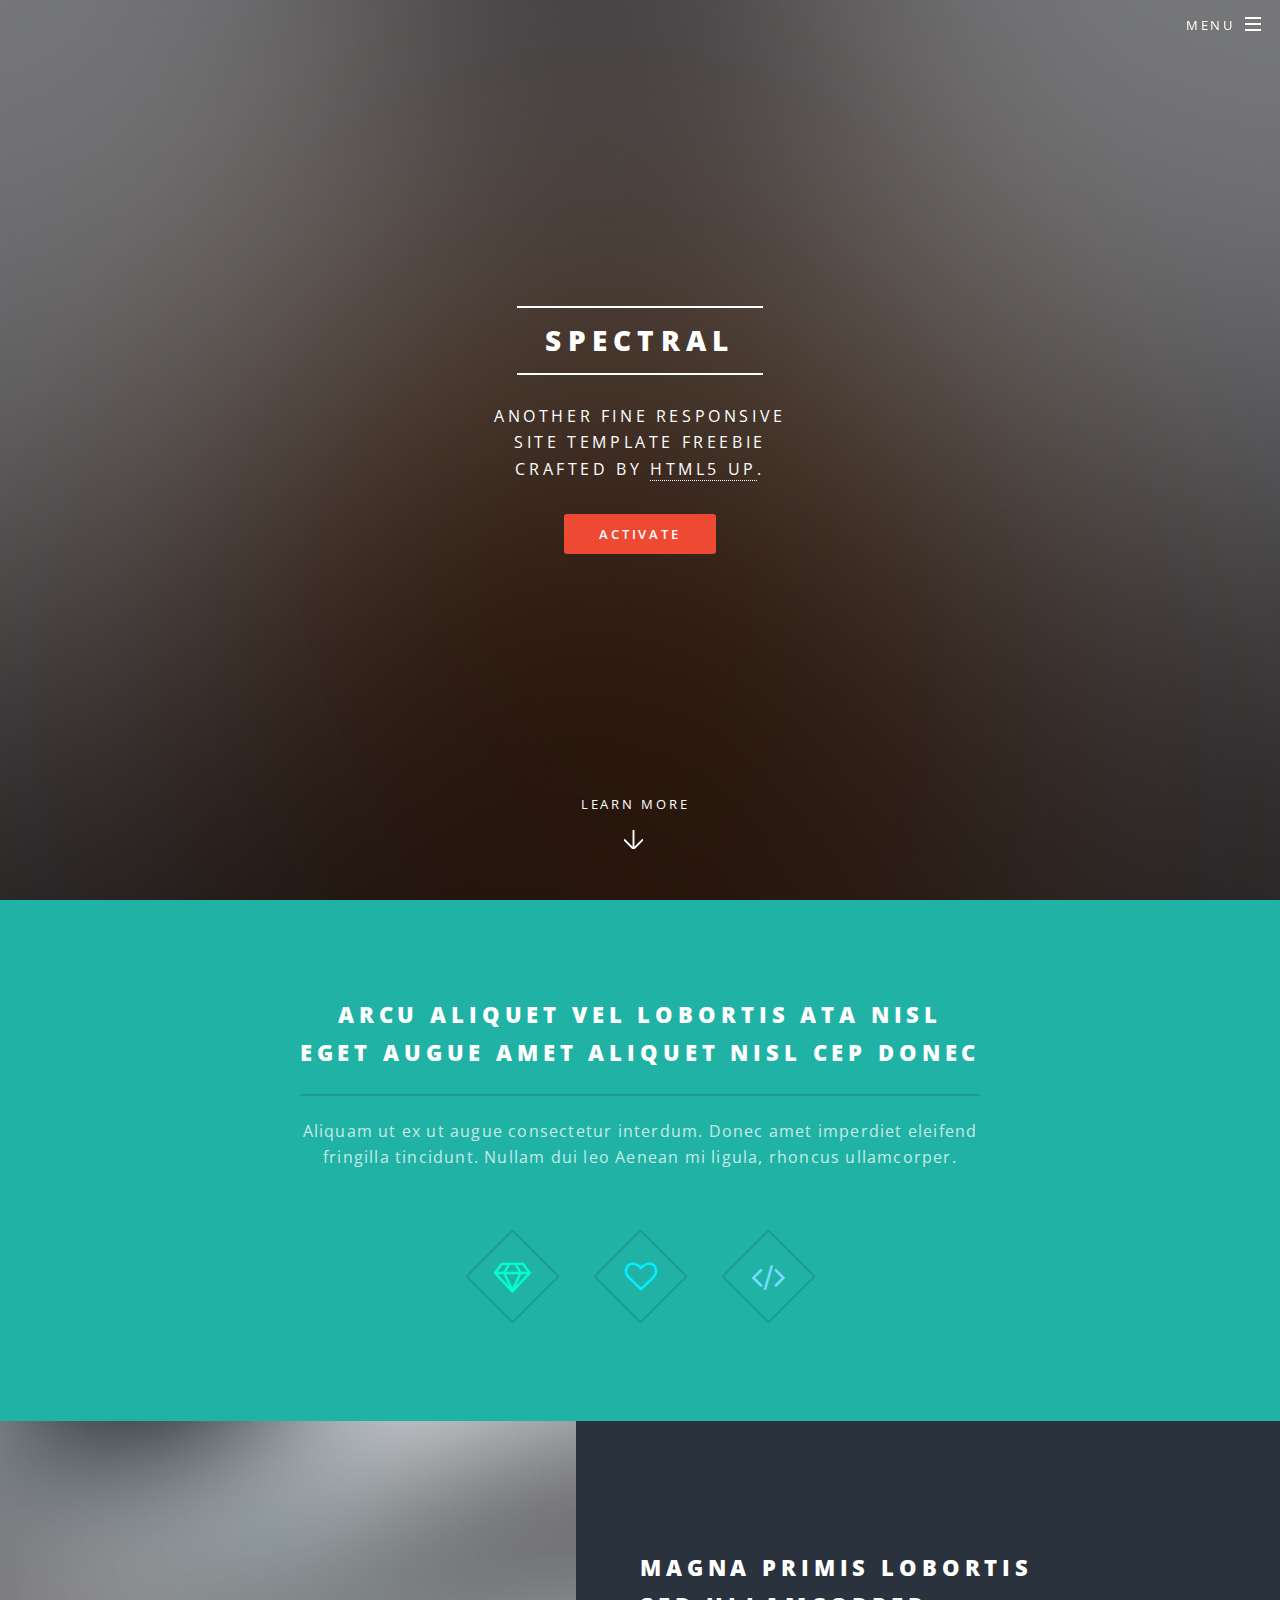
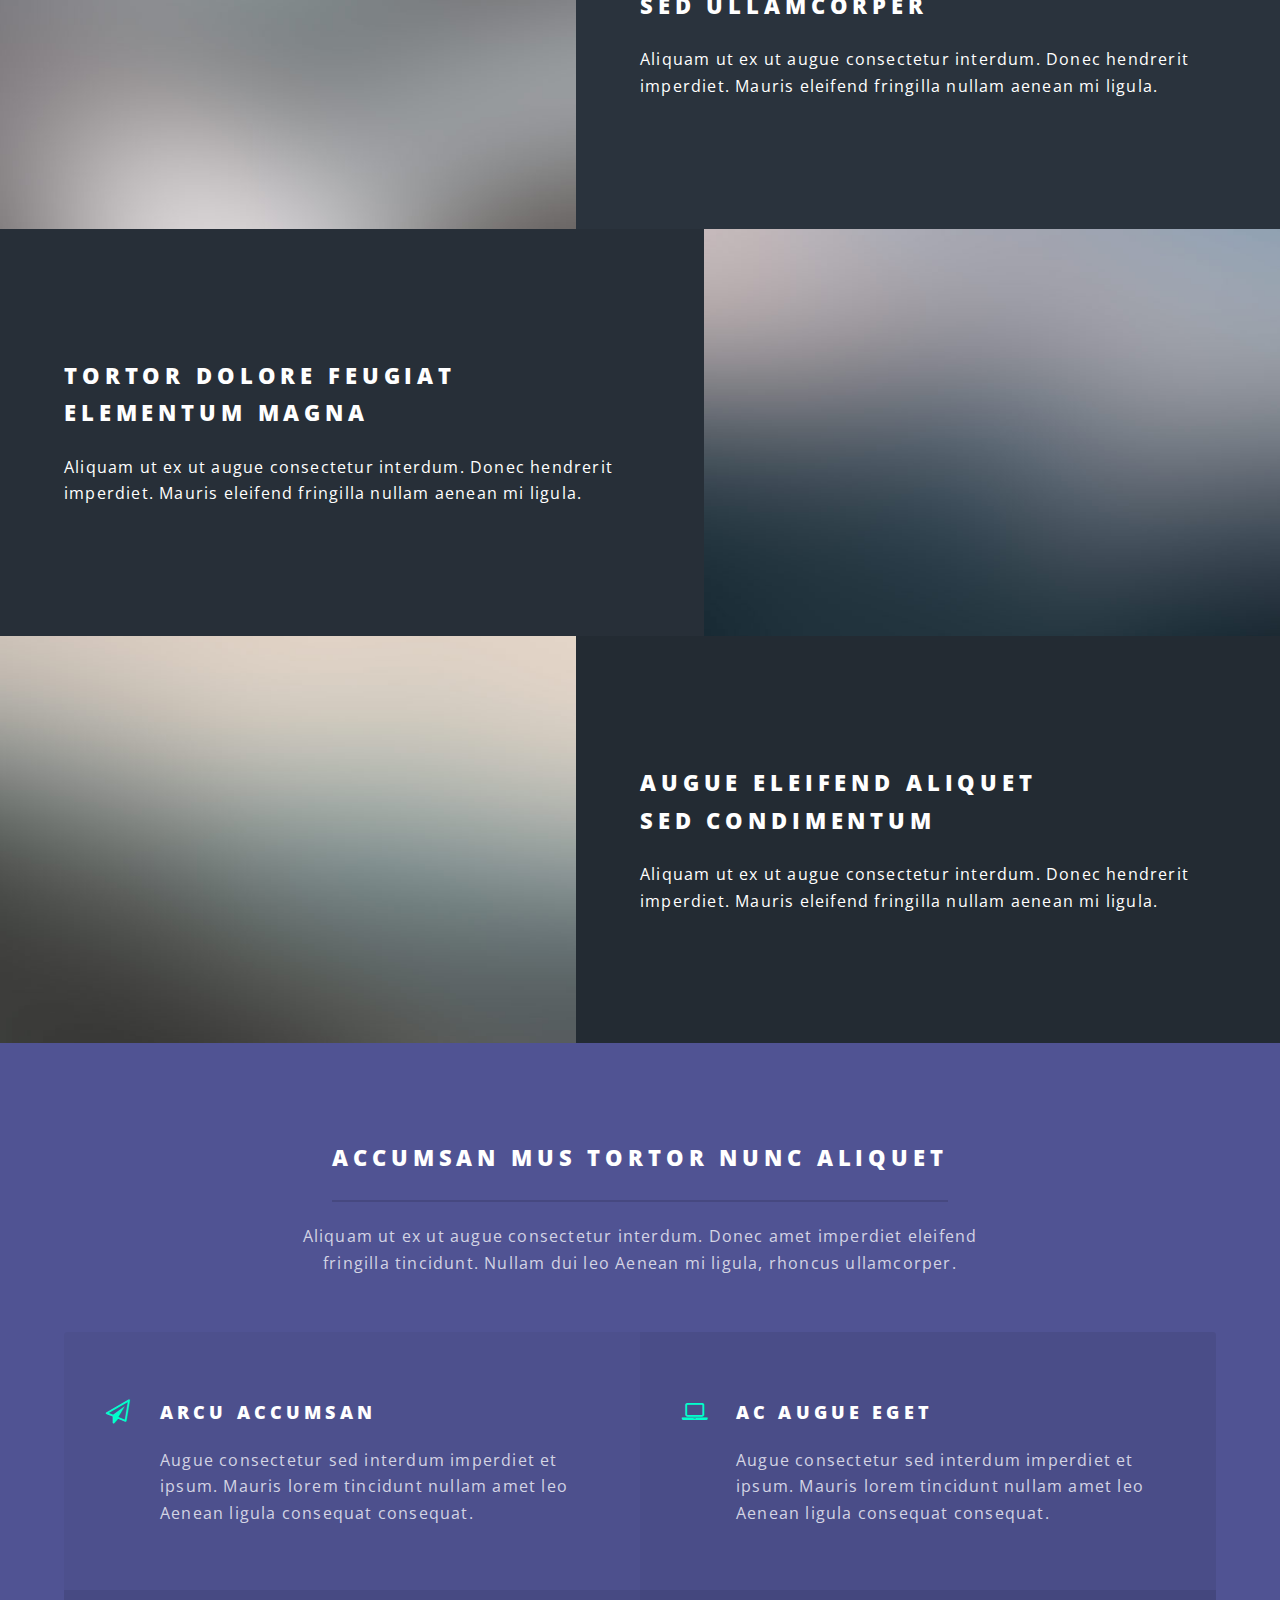
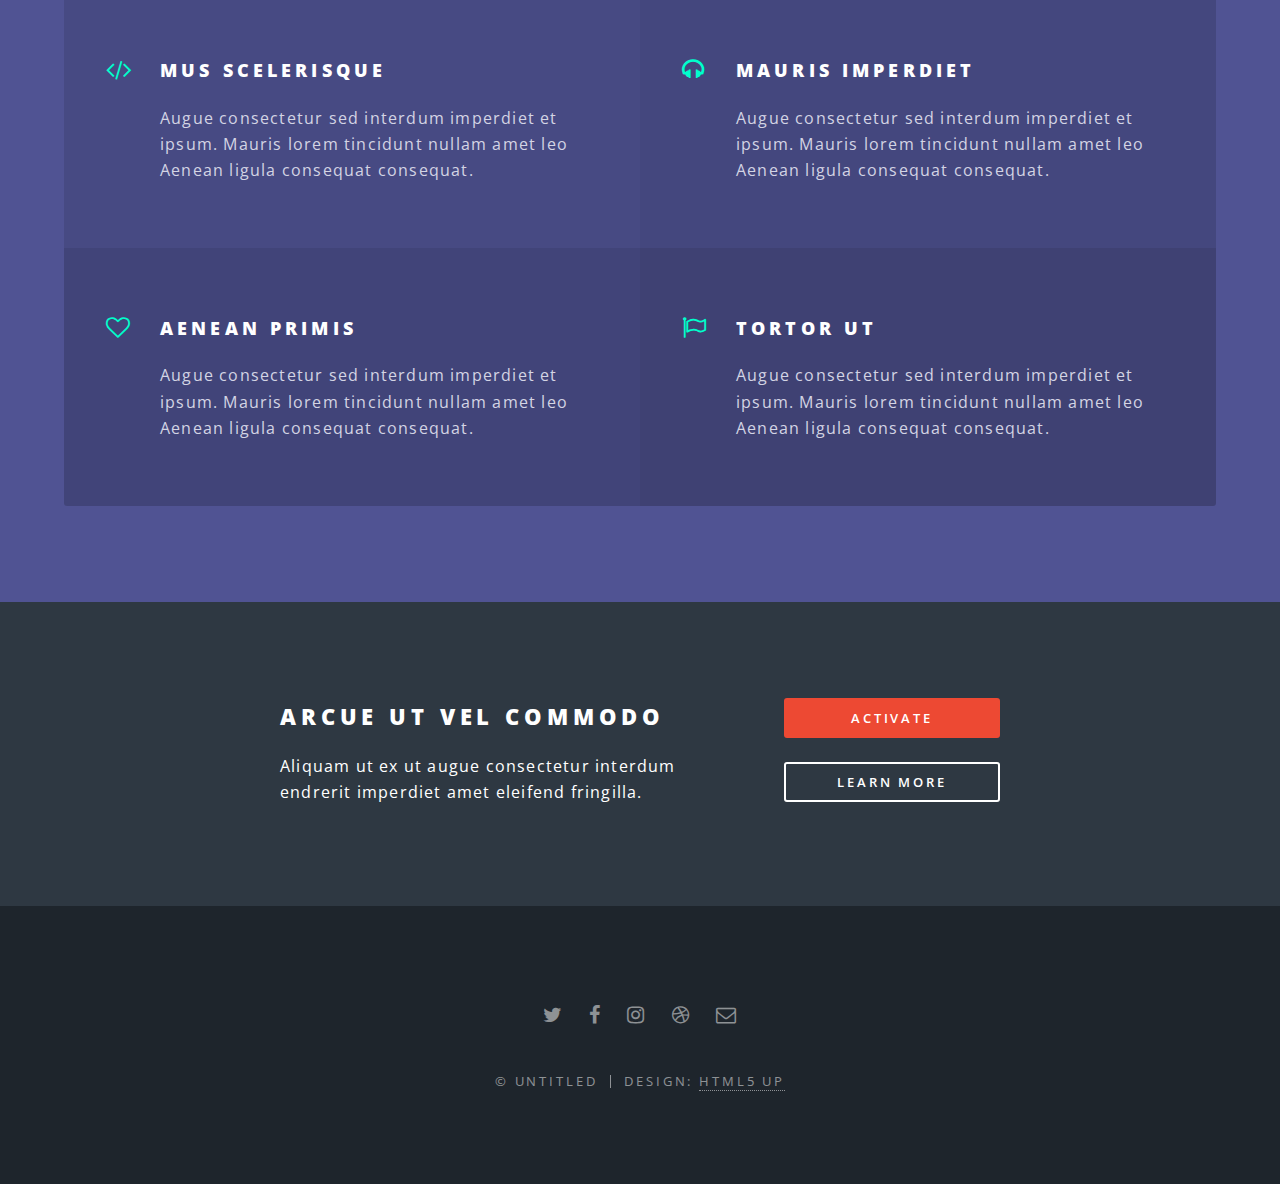
==== index.html @ 2e4becbb "Initial Commit" ====
<!DOCTYPE HTML>
<!--
	Spectral by HTML5 UP
	html5up.net | @ajlkn
	Free for personal and commercial use under the CCA 3.0 license (html5up.net/license)
-->
<html>
	<head>
		<title>Spectral by HTML5 UP</title>
		<meta charset="utf-8" />
		<meta name="viewport" content="width=device-width, initial-scale=1" />
		<!--[if lte IE 8]><script src="assets/js/ie/html5shiv.js"></script><![endif]-->
		<link rel="stylesheet" href="assets/css/main.css" />
		<!--[if lte IE 8]><link rel="stylesheet" href="assets/css/ie8.css" /><![endif]-->
		<!--[if lte IE 9]><link rel="stylesheet" href="assets/css/ie9.css" /><![endif]-->
	</head>
	<body class="landing">

		<!-- Page Wrapper -->
			<div id="page-wrapper">

				<!-- Header -->
					<header id="header" class="alt">
						<h1><a href="index.html">Spectral</a></h1>
						<nav id="nav">
							<ul>
								<li class="special">
									<a href="#menu" class="menuToggle"><span>Menu</span></a>
									<div id="menu">
										<ul>
											<li><a href="index.html">Home</a></li>
											<li><a href="generic.html">Generic</a></li>
											<li><a href="elements.html">Elements</a></li>
											<li><a href="#">Sign Up</a></li>
											<li><a href="#">Log In</a></li>
										</ul>
									</div>
								</li>
							</ul>
						</nav>
					</header>

				<!-- Banner -->
					<section id="banner">
						<div class="inner">
							<h2>Spectral</h2>
							<p>Another fine responsive<br />
							site template freebie<br />
							crafted by <a href="http://html5up.net">HTML5 UP</a>.</p>
							<ul class="actions">
								<li><a href="#" class="button special">Activate</a></li>
							</ul>
						</div>
						<a href="#one" class="more scrolly">Learn More</a>
					</section>

				<!-- One -->
					<section id="one" class="wrapper style1 special">
						<div class="inner">
							<header class="major">
								<h2>Arcu aliquet vel lobortis ata nisl<br />
								eget augue amet aliquet nisl cep donec</h2>
								<p>Aliquam ut ex ut augue consectetur interdum. Donec amet imperdiet eleifend<br />
								fringilla tincidunt. Nullam dui leo Aenean mi ligula, rhoncus ullamcorper.</p>
							</header>
							<ul class="icons major">
								<li><span class="icon fa-diamond major style1"><span class="label">Lorem</span></span></li>
								<li><span class="icon fa-heart-o major style2"><span class="label">Ipsum</span></span></li>
								<li><span class="icon fa-code major style3"><span class="label">Dolor</span></span></li>
							</ul>
						</div>
					</section>

				<!-- Two -->
					<section id="two" class="wrapper alt style2">
						<section class="spotlight">
							<div class="image"><img src="images/pic01.jpg" alt="" /></div><div class="content">
								<h2>Magna primis lobortis<br />
								sed ullamcorper</h2>
								<p>Aliquam ut ex ut augue consectetur interdum. Donec hendrerit imperdiet. Mauris eleifend fringilla nullam aenean mi ligula.</p>
							</div>
						</section>
						<section class="spotlight">
							<div class="image"><img src="images/pic02.jpg" alt="" /></div><div class="content">
								<h2>Tortor dolore feugiat<br />
								elementum magna</h2>
								<p>Aliquam ut ex ut augue consectetur interdum. Donec hendrerit imperdiet. Mauris eleifend fringilla nullam aenean mi ligula.</p>
							</div>
						</section>
						<section class="spotlight">
							<div class="image"><img src="images/pic03.jpg" alt="" /></div><div class="content">
								<h2>Augue eleifend aliquet<br />
								sed condimentum</h2>
								<p>Aliquam ut ex ut augue consectetur interdum. Donec hendrerit imperdiet. Mauris eleifend fringilla nullam aenean mi ligula.</p>
							</div>
						</section>
					</section>

				<!-- Three -->
					<section id="three" class="wrapper style3 special">
						<div class="inner">
							<header class="major">
								<h2>Accumsan mus tortor nunc aliquet</h2>
								<p>Aliquam ut ex ut augue consectetur interdum. Donec amet imperdiet eleifend<br />
								fringilla tincidunt. Nullam dui leo Aenean mi ligula, rhoncus ullamcorper.</p>
							</header>
							<ul class="features">
								<li class="icon fa-paper-plane-o">
									<h3>Arcu accumsan</h3>
									<p>Augue consectetur sed interdum imperdiet et ipsum. Mauris lorem tincidunt nullam amet leo Aenean ligula consequat consequat.</p>
								</li>
								<li class="icon fa-laptop">
									<h3>Ac Augue Eget</h3>
									<p>Augue consectetur sed interdum imperdiet et ipsum. Mauris lorem tincidunt nullam amet leo Aenean ligula consequat consequat.</p>
								</li>
								<li class="icon fa-code">
									<h3>Mus Scelerisque</h3>
									<p>Augue consectetur sed interdum imperdiet et ipsum. Mauris lorem tincidunt nullam amet leo Aenean ligula consequat consequat.</p>
								</li>
								<li class="icon fa-headphones">
									<h3>Mauris Imperdiet</h3>
									<p>Augue consectetur sed interdum imperdiet et ipsum. Mauris lorem tincidunt nullam amet leo Aenean ligula consequat consequat.</p>
								</li>
								<li class="icon fa-heart-o">
									<h3>Aenean Primis</h3>
									<p>Augue consectetur sed interdum imperdiet et ipsum. Mauris lorem tincidunt nullam amet leo Aenean ligula consequat consequat.</p>
								</li>
								<li class="icon fa-flag-o">
									<h3>Tortor Ut</h3>
									<p>Augue consectetur sed interdum imperdiet et ipsum. Mauris lorem tincidunt nullam amet leo Aenean ligula consequat consequat.</p>
								</li>
							</ul>
						</div>
					</section>

				<!-- CTA -->
					<section id="cta" class="wrapper style4">
						<div class="inner">
							<header>
								<h2>Arcue ut vel commodo</h2>
								<p>Aliquam ut ex ut augue consectetur interdum endrerit imperdiet amet eleifend fringilla.</p>
							</header>
							<ul class="actions vertical">
								<li><a href="#" class="button fit special">Activate</a></li>
								<li><a href="#" class="button fit">Learn More</a></li>
							</ul>
						</div>
					</section>

				<!-- Footer -->
					<footer id="footer">
						<ul class="icons">
							<li><a href="#" class="icon fa-twitter"><span class="label">Twitter</span></a></li>
							<li><a href="#" class="icon fa-facebook"><span class="label">Facebook</span></a></li>
							<li><a href="#" class="icon fa-instagram"><span class="label">Instagram</span></a></li>
							<li><a href="#" class="icon fa-dribbble"><span class="label">Dribbble</span></a></li>
							<li><a href="#" class="icon fa-envelope-o"><span class="label">Email</span></a></li>
						</ul>
						<ul class="copyright">
							<li>&copy; Untitled</li><li>Design: <a href="http://html5up.net">HTML5 UP</a></li>
						</ul>
					</footer>

			</div>

		<!-- Scripts -->
			<script src="assets/js/jquery.min.js"></script>
			<script src="assets/js/jquery.scrollex.min.js"></script>
			<script src="assets/js/jquery.scrolly.min.js"></script>
			<script src="assets/js/skel.min.js"></script>
			<script src="assets/js/util.js"></script>
			<!--[if lte IE 8]><script src="assets/js/ie/respond.min.js"></script><![endif]-->
			<script src="assets/js/main.js"></script>

	</body>
</html>
---- assets/css/main.css ----
@import url(font-awesome.min.css);
@import url("https://fonts.googleapis.com/css?family=Open+Sans:400,400italic,600,600italic,800,800italic");

/*
	Spectral by HTML5 UP
	html5up.net | @ajlkn
	Free for personal and commercial use under the CCA 3.0 license (html5up.net/license)
*/

/* Reset */

	html, body, div, span, applet, object, iframe, h1, h2, h3, h4, h5, h6, p, blockquote, pre, a, abbr, acronym, address, big, cite, code, del, dfn, em, img, ins, kbd, q, s, samp, small, strike, strong, sub, sup, tt, var, b, u, i, center, dl, dt, dd, ol, ul, li, fieldset, form, label, legend, table, caption, tbody, tfoot, thead, tr, th, td, article, aside, canvas, details, embed, figure, figcaption, footer, header, hgroup, menu, nav, output, ruby, section, summary, time, mark, audio, video {
		margin: 0;
		padding: 0;
		border: 0;
		font-size: 100%;
		font: inherit;
		vertical-align: baseline;
	}

	article, aside, details, figcaption, figure, footer, header, hgroup, menu, nav, section {
		display: block;
	}

	body {
		line-height: 1;
	}

	ol, ul {
		list-style: none;
	}

	blockquote, q {
		quotes: none;
	}

	blockquote:before, blockquote:after, q:before, q:after {
		content: '';
		content: none;
	}

	table {
		border-collapse: collapse;
		border-spacing: 0;
	}

	body {
		-webkit-text-size-adjust: none;
	}

/* Box Model */

	*, *:before, *:after {
		-moz-box-sizing: border-box;
		-webkit-box-sizing: border-box;
		box-sizing: border-box;
	}

/* Grid */

	.row {
		border-bottom: solid 1px transparent;
		-moz-box-sizing: border-box;
		-webkit-box-sizing: border-box;
		box-sizing: border-box;
	}

	.row > * {
		float: left;
		-moz-box-sizing: border-box;
		-webkit-box-sizing: border-box;
		box-sizing: border-box;
	}

	.row:after, .row:before {
		content: '';
		display: block;
		clear: both;
		height: 0;
	}

	.row.uniform > * > :first-child {
		margin-top: 0;
	}

	.row.uniform > * > :last-child {
		margin-bottom: 0;
	}

	.row.\30 \25 > * {
		padding: 0 0 0 0em;
	}

	.row.\30 \25 {
		margin: 0 0 -1px 0em;
	}

	.row.uniform.\30 \25 > * {
		padding: 0em 0 0 0em;
	}

	.row.uniform.\30 \25 {
		margin: 0em 0 -1px 0em;
	}

	.row > * {
		padding: 0 0 0 1.5em;
	}

	.row {
		margin: 0 0 -1px -1.5em;
	}

	.row.uniform > * {
		padding: 1.5em 0 0 1.5em;
	}

	.row.uniform {
		margin: -1.5em 0 -1px -1.5em;
	}

	.row.\32 00\25 > * {
		padding: 0 0 0 3em;
	}

	.row.\32 00\25 {
		margin: 0 0 -1px -3em;
	}

	.row.uniform.\32 00\25 > * {
		padding: 3em 0 0 3em;
	}

	.row.uniform.\32 00\25 {
		margin: -3em 0 -1px -3em;
	}

	.row.\31 50\25 > * {
		padding: 0 0 0 2.25em;
	}

	.row.\31 50\25 {
		margin: 0 0 -1px -2.25em;
	}

	.row.uniform.\31 50\25 > * {
		padding: 2.25em 0 0 2.25em;
	}

	.row.uniform.\31 50\25 {
		margin: -2.25em 0 -1px -2.25em;
	}

	.row.\35 0\25 > * {
		padding: 0 0 0 0.75em;
	}

	.row.\35 0\25 {
		margin: 0 0 -1px -0.75em;
	}

	.row.uniform.\35 0\25 > * {
		padding: 0.75em 0 0 0.75em;
	}

	.row.uniform.\35 0\25 {
		margin: -0.75em 0 -1px -0.75em;
	}

	.row.\32 5\25 > * {
		padding: 0 0 0 0.375em;
	}

	.row.\32 5\25 {
		margin: 0 0 -1px -0.375em;
	}

	.row.uniform.\32 5\25 > * {
		padding: 0.375em 0 0 0.375em;
	}

	.row.uniform.\32 5\25 {
		margin: -0.375em 0 -1px -0.375em;
	}

	.\31 2u, .\31 2u\24 {
		width: 100%;
		clear: none;
		margin-left: 0;
	}

	.\31 1u, .\31 1u\24 {
		width: 91.6666666667%;
		clear: none;
		margin-left: 0;
	}

	.\31 0u, .\31 0u\24 {
		width: 83.3333333333%;
		clear: none;
		margin-left: 0;
	}

	.\39 u, .\39 u\24 {
		width: 75%;
		clear: none;
		margin-left: 0;
	}

	.\38 u, .\38 u\24 {
		width: 66.6666666667%;
		clear: none;
		margin-left: 0;
	}

	.\37 u, .\37 u\24 {
		width: 58.3333333333%;
		clear: none;
		margin-left: 0;
	}

	.\36 u, .\36 u\24 {
		width: 50%;
		clear: none;
		margin-left: 0;
	}

	.\35 u, .\35 u\24 {
		width: 41.6666666667%;
		clear: none;
		margin-left: 0;
	}

	.\34 u, .\34 u\24 {
		width: 33.3333333333%;
		clear: none;
		margin-left: 0;
	}

	.\33 u, .\33 u\24 {
		width: 25%;
		clear: none;
		margin-left: 0;
	}

	.\32 u, .\32 u\24 {
		width: 16.6666666667%;
		clear: none;
		margin-left: 0;
	}

	.\31 u, .\31 u\24 {
		width: 8.3333333333%;
		clear: none;
		margin-left: 0;
	}

	.\31 2u\24 + *,
	.\31 1u\24 + *,
	.\31 0u\24 + *,
	.\39 u\24 + *,
	.\38 u\24 + *,
	.\37 u\24 + *,
	.\36 u\24 + *,
	.\35 u\24 + *,
	.\34 u\24 + *,
	.\33 u\24 + *,
	.\32 u\24 + *,
	.\31 u\24 + * {
		clear: left;
	}

	.\-11u {
		margin-left: 91.66667%;
	}

	.\-10u {
		margin-left: 83.33333%;
	}

	.\-9u {
		margin-left: 75%;
	}

	.\-8u {
		margin-left: 66.66667%;
	}

	.\-7u {
		margin-left: 58.33333%;
	}

	.\-6u {
		margin-left: 50%;
	}

	.\-5u {
		margin-left: 41.66667%;
	}

	.\-4u {
		margin-left: 33.33333%;
	}

	.\-3u {
		margin-left: 25%;
	}

	.\-2u {
		margin-left: 16.66667%;
	}

	.\-1u {
		margin-left: 8.33333%;
	}

	@media screen and (max-width: 1680px) {

		.row > * {
			padding: 0 0 0 1.5em;
		}

		.row {
			margin: 0 0 -1px -1.5em;
		}

		.row.uniform > * {
			padding: 1.5em 0 0 1.5em;
		}

		.row.uniform {
			margin: -1.5em 0 -1px -1.5em;
		}

		.row.\32 00\25 > * {
			padding: 0 0 0 3em;
		}

		.row.\32 00\25 {
			margin: 0 0 -1px -3em;
		}

		.row.uniform.\32 00\25 > * {
			padding: 3em 0 0 3em;
		}

		.row.uniform.\32 00\25 {
			margin: -3em 0 -1px -3em;
		}

		.row.\31 50\25 > * {
			padding: 0 0 0 2.25em;
		}

		.row.\31 50\25 {
			margin: 0 0 -1px -2.25em;
		}

		.row.uniform.\31 50\25 > * {
			padding: 2.25em 0 0 2.25em;
		}

		.row.uniform.\31 50\25 {
			margin: -2.25em 0 -1px -2.25em;
		}

		.row.\35 0\25 > * {
			padding: 0 0 0 0.75em;
		}

		.row.\35 0\25 {
			margin: 0 0 -1px -0.75em;
		}

		.row.uniform.\35 0\25 > * {
			padding: 0.75em 0 0 0.75em;
		}

		.row.uniform.\35 0\25 {
			margin: -0.75em 0 -1px -0.75em;
		}

		.row.\32 5\25 > * {
			padding: 0 0 0 0.375em;
		}

		.row.\32 5\25 {
			margin: 0 0 -1px -0.375em;
		}

		.row.uniform.\32 5\25 > * {
			padding: 0.375em 0 0 0.375em;
		}

		.row.uniform.\32 5\25 {
			margin: -0.375em 0 -1px -0.375em;
		}

		.\31 2u\28xlarge\29, .\31 2u\24\28xlarge\29 {
			width: 100%;
			clear: none;
			margin-left: 0;
		}

		.\31 1u\28xlarge\29, .\31 1u\24\28xlarge\29 {
			width: 91.6666666667%;
			clear: none;
			margin-left: 0;
		}

		.\31 0u\28xlarge\29, .\31 0u\24\28xlarge\29 {
			width: 83.3333333333%;
			clear: none;
			margin-left: 0;
		}

		.\39 u\28xlarge\29, .\39 u\24\28xlarge\29 {
			width: 75%;
			clear: none;
			margin-left: 0;
		}

		.\38 u\28xlarge\29, .\38 u\24\28xlarge\29 {
			width: 66.6666666667%;
			clear: none;
			margin-left: 0;
		}

		.\37 u\28xlarge\29, .\37 u\24\28xlarge\29 {
			width: 58.3333333333%;
			clear: none;
			margin-left: 0;
		}

		.\36 u\28xlarge\29, .\36 u\24\28xlarge\29 {
			width: 50%;
			clear: none;
			margin-left: 0;
		}

		.\35 u\28xlarge\29, .\35 u\24\28xlarge\29 {
			width: 41.6666666667%;
			clear: none;
			margin-left: 0;
		}

		.\34 u\28xlarge\29, .\34 u\24\28xlarge\29 {
			width: 33.3333333333%;
			clear: none;
			margin-left: 0;
		}

		.\33 u\28xlarge\29, .\33 u\24\28xlarge\29 {
			width: 25%;
			clear: none;
			margin-left: 0;
		}

		.\32 u\28xlarge\29, .\32 u\24\28xlarge\29 {
			width: 16.6666666667%;
			clear: none;
			margin-left: 0;
		}

		.\31 u\28xlarge\29, .\31 u\24\28xlarge\29 {
			width: 8.3333333333%;
			clear: none;
			margin-left: 0;
		}

		.\31 2u\24\28xlarge\29 + *,
		.\31 1u\24\28xlarge\29 + *,
		.\31 0u\24\28xlarge\29 + *,
		.\39 u\24\28xlarge\29 + *,
		.\38 u\24\28xlarge\29 + *,
		.\37 u\24\28xlarge\29 + *,
		.\36 u\24\28xlarge\29 + *,
		.\35 u\24\28xlarge\29 + *,
		.\34 u\24\28xlarge\29 + *,
		.\33 u\24\28xlarge\29 + *,
		.\32 u\24\28xlarge\29 + *,
		.\31 u\24\28xlarge\29 + * {
			clear: left;
		}

		.\-11u\28xlarge\29 {
			margin-left: 91.66667%;
		}

		.\-10u\28xlarge\29 {
			margin-left: 83.33333%;
		}

		.\-9u\28xlarge\29 {
			margin-left: 75%;
		}

		.\-8u\28xlarge\29 {
			margin-left: 66.66667%;
		}

		.\-7u\28xlarge\29 {
			margin-left: 58.33333%;
		}

		.\-6u\28xlarge\29 {
			margin-left: 50%;
		}

		.\-5u\28xlarge\29 {
			margin-left: 41.66667%;
		}

		.\-4u\28xlarge\29 {
			margin-left: 33.33333%;
		}

		.\-3u\28xlarge\29 {
			margin-left: 25%;
		}

		.\-2u\28xlarge\29 {
			margin-left: 16.66667%;
		}

		.\-1u\28xlarge\29 {
			margin-left: 8.33333%;
		}

	}

	@media screen and (max-width: 1280px) {

		.row > * {
			padding: 0 0 0 1.5em;
		}

		.row {
			margin: 0 0 -1px -1.5em;
		}

		.row.uniform > * {
			padding: 1.5em 0 0 1.5em;
		}

		.row.uniform {
			margin: -1.5em 0 -1px -1.5em;
		}

		.row.\32 00\25 > * {
			padding: 0 0 0 3em;
		}

		.row.\32 00\25 {
			margin: 0 0 -1px -3em;
		}

		.row.uniform.\32 00\25 > * {
			padding: 3em 0 0 3em;
		}

		.row.uniform.\32 00\25 {
			margin: -3em 0 -1px -3em;
		}

		.row.\31 50\25 > * {
			padding: 0 0 0 2.25em;
		}

		.row.\31 50\25 {
			margin: 0 0 -1px -2.25em;
		}

		.row.uniform.\31 50\25 > * {
			padding: 2.25em 0 0 2.25em;
		}

		.row.uniform.\31 50\25 {
			margin: -2.25em 0 -1px -2.25em;
		}

		.row.\35 0\25 > * {
			padding: 0 0 0 0.75em;
		}

		.row.\35 0\25 {
			margin: 0 0 -1px -0.75em;
		}

		.row.uniform.\35 0\25 > * {
			padding: 0.75em 0 0 0.75em;
		}

		.row.uniform.\35 0\25 {
			margin: -0.75em 0 -1px -0.75em;
		}

		.row.\32 5\25 > * {
			padding: 0 0 0 0.375em;
		}

		.row.\32 5\25 {
			margin: 0 0 -1px -0.375em;
		}

		.row.uniform.\32 5\25 > * {
			padding: 0.375em 0 0 0.375em;
		}

		.row.uniform.\32 5\25 {
			margin: -0.375em 0 -1px -0.375em;
		}

		.\31 2u\28large\29, .\31 2u\24\28large\29 {
			width: 100%;
			clear: none;
			margin-left: 0;
		}

		.\31 1u\28large\29, .\31 1u\24\28large\29 {
			width: 91.6666666667%;
			clear: none;
			margin-left: 0;
		}

		.\31 0u\28large\29, .\31 0u\24\28large\29 {
			width: 83.3333333333%;
			clear: none;
			margin-left: 0;
		}

		.\39 u\28large\29, .\39 u\24\28large\29 {
			width: 75%;
			clear: none;
			margin-left: 0;
		}

		.\38 u\28large\29, .\38 u\24\28large\29 {
			width: 66.6666666667%;
			clear: none;
			margin-left: 0;
		}

		.\37 u\28large\29, .\37 u\24\28large\29 {
			width: 58.3333333333%;
			clear: none;
			margin-left: 0;
		}

		.\36 u\28large\29, .\36 u\24\28large\29 {
			width: 50%;
			clear: none;
			margin-left: 0;
		}

		.\35 u\28large\29, .\35 u\24\28large\29 {
			width: 41.6666666667%;
			clear: none;
			margin-left: 0;
		}

		.\34 u\28large\29, .\34 u\24\28large\29 {
			width: 33.3333333333%;
			clear: none;
			margin-left: 0;
		}

		.\33 u\28large\29, .\33 u\24\28large\29 {
			width: 25%;
			clear: none;
			margin-left: 0;
		}

		.\32 u\28large\29, .\32 u\24\28large\29 {
			width: 16.6666666667%;
			clear: none;
			margin-left: 0;
		}

		.\31 u\28large\29, .\31 u\24\28large\29 {
			width: 8.3333333333%;
			clear: none;
			margin-left: 0;
		}

		.\31 2u\24\28large\29 + *,
		.\31 1u\24\28large\29 + *,
		.\31 0u\24\28large\29 + *,
		.\39 u\24\28large\29 + *,
		.\38 u\24\28large\29 + *,
		.\37 u\24\28large\29 + *,
		.\36 u\24\28large\29 + *,
		.\35 u\24\28large\29 + *,
		.\34 u\24\28large\29 + *,
		.\33 u\24\28large\29 + *,
		.\32 u\24\28large\29 + *,
		.\31 u\24\28large\29 + * {
			clear: left;
		}

		.\-11u\28large\29 {
			margin-left: 91.66667%;
		}

		.\-10u\28large\29 {
			margin-left: 83.33333%;
		}

		.\-9u\28large\29 {
			margin-left: 75%;
		}

		.\-8u\28large\29 {
			margin-left: 66.66667%;
		}

		.\-7u\28large\29 {
			margin-left: 58.33333%;
		}

		.\-6u\28large\29 {
			margin-left: 50%;
		}

		.\-5u\28large\29 {
			margin-left: 41.66667%;
		}

		.\-4u\28large\29 {
			margin-left: 33.33333%;
		}

		.\-3u\28large\29 {
			margin-left: 25%;
		}

		.\-2u\28large\29 {
			margin-left: 16.66667%;
		}

		.\-1u\28large\29 {
			margin-left: 8.33333%;
		}

	}

	@media screen and (max-width: 980px) {

		.row > * {
			padding: 0 0 0 1.5em;
		}

		.row {
			margin: 0 0 -1px -1.5em;
		}

		.row.uniform > * {
			padding: 1.5em 0 0 1.5em;
		}

		.row.uniform {
			margin: -1.5em 0 -1px -1.5em;
		}

		.row.\32 00\25 > * {
			padding: 0 0 0 3em;
		}

		.row.\32 00\25 {
			margin: 0 0 -1px -3em;
		}

		.row.uniform.\32 00\25 > * {
			padding: 3em 0 0 3em;
		}

		.row.uniform.\32 00\25 {
			margin: -3em 0 -1px -3em;
		}

		.row.\31 50\25 > * {
			padding: 0 0 0 2.25em;
		}

		.row.\31 50\25 {
			margin: 0 0 -1px -2.25em;
		}

		.row.uniform.\31 50\25 > * {
			padding: 2.25em 0 0 2.25em;
		}

		.row.uniform.\31 50\25 {
			margin: -2.25em 0 -1px -2.25em;
		}

		.row.\35 0\25 > * {
			padding: 0 0 0 0.75em;
		}

		.row.\35 0\25 {
			margin: 0 0 -1px -0.75em;
		}

		.row.uniform.\35 0\25 > * {
			padding: 0.75em 0 0 0.75em;
		}

		.row.uniform.\35 0\25 {
			margin: -0.75em 0 -1px -0.75em;
		}

		.row.\32 5\25 > * {
			padding: 0 0 0 0.375em;
		}

		.row.\32 5\25 {
			margin: 0 0 -1px -0.375em;
		}

		.row.uniform.\32 5\25 > * {
			padding: 0.375em 0 0 0.375em;
		}

		.row.uniform.\32 5\25 {
			margin: -0.375em 0 -1px -0.375em;
		}

		.\31 2u\28medium\29, .\31 2u\24\28medium\29 {
			width: 100%;
			clear: none;
			margin-left: 0;
		}

		.\31 1u\28medium\29, .\31 1u\24\28medium\29 {
			width: 91.6666666667%;
			clear: none;
			margin-left: 0;
		}

		.\31 0u\28medium\29, .\31 0u\24\28medium\29 {
			width: 83.3333333333%;
			clear: none;
			margin-left: 0;
		}

		.\39 u\28medium\29, .\39 u\24\28medium\29 {
			width: 75%;
			clear: none;
			margin-left: 0;
		}

		.\38 u\28medium\29, .\38 u\24\28medium\29 {
			width: 66.6666666667%;
			clear: none;
			margin-left: 0;
		}

		.\37 u\28medium\29, .\37 u\24\28medium\29 {
			width: 58.3333333333%;
			clear: none;
			margin-left: 0;
		}

		.\36 u\28medium\29, .\36 u\24\28medium\29 {
			width: 50%;
			clear: none;
			margin-left: 0;
		}

		.\35 u\28medium\29, .\35 u\24\28medium\29 {
			width: 41.6666666667%;
			clear: none;
			margin-left: 0;
		}

		.\34 u\28medium\29, .\34 u\24\28medium\29 {
			width: 33.3333333333%;
			clear: none;
			margin-left: 0;
		}

		.\33 u\28medium\29, .\33 u\24\28medium\29 {
			width: 25%;
			clear: none;
			margin-left: 0;
		}

		.\32 u\28medium\29, .\32 u\24\28medium\29 {
			width: 16.6666666667%;
			clear: none;
			margin-left: 0;
		}

		.\31 u\28medium\29, .\31 u\24\28medium\29 {
			width: 8.3333333333%;
			clear: none;
			margin-left: 0;
		}

		.\31 2u\24\28medium\29 + *,
		.\31 1u\24\28medium\29 + *,
		.\31 0u\24\28medium\29 + *,
		.\39 u\24\28medium\29 + *,
		.\38 u\24\28medium\29 + *,
		.\37 u\24\28medium\29 + *,
		.\36 u\24\28medium\29 + *,
		.\35 u\24\28medium\29 + *,
		.\34 u\24\28medium\29 + *,
		.\33 u\24\28medium\29 + *,
		.\32 u\24\28medium\29 + *,
		.\31 u\24\28medium\29 + * {
			clear: left;
		}

		.\-11u\28medium\29 {
			margin-left: 91.66667%;
		}

		.\-10u\28medium\29 {
			margin-left: 83.33333%;
		}

		.\-9u\28medium\29 {
			margin-left: 75%;
		}

		.\-8u\28medium\29 {
			margin-left: 66.66667%;
		}

		.\-7u\28medium\29 {
			margin-left: 58.33333%;
		}

		.\-6u\28medium\29 {
			margin-left: 50%;
		}

		.\-5u\28medium\29 {
			margin-left: 41.66667%;
		}

		.\-4u\28medium\29 {
			margin-left: 33.33333%;
		}

		.\-3u\28medium\29 {
			margin-left: 25%;
		}

		.\-2u\28medium\29 {
			margin-left: 16.66667%;
		}

		.\-1u\28medium\29 {
			margin-left: 8.33333%;
		}

	}

	@media screen and (max-width: 736px) {

		.row > * {
			padding: 0 0 0 1.5em;
		}

		.row {
			margin: 0 0 -1px -1.5em;
		}

		.row.uniform > * {
			padding: 1.5em 0 0 1.5em;
		}

		.row.uniform {
			margin: -1.5em 0 -1px -1.5em;
		}

		.row.\32 00\25 > * {
			padding: 0 0 0 3em;
		}

		.row.\32 00\25 {
			margin: 0 0 -1px -3em;
		}

		.row.uniform.\32 00\25 > * {
			padding: 3em 0 0 3em;
		}

		.row.uniform.\32 00\25 {
			margin: -3em 0 -1px -3em;
		}

		.row.\31 50\25 > * {
			padding: 0 0 0 2.25em;
		}

		.row.\31 50\25 {
			margin: 0 0 -1px -2.25em;
		}

		.row.uniform.\31 50\25 > * {
			padding: 2.25em 0 0 2.25em;
		}

		.row.uniform.\31 50\25 {
			margin: -2.25em 0 -1px -2.25em;
		}

		.row.\35 0\25 > * {
			padding: 0 0 0 0.75em;
		}

		.row.\35 0\25 {
			margin: 0 0 -1px -0.75em;
		}

		.row.uniform.\35 0\25 > * {
			padding: 0.75em 0 0 0.75em;
		}

		.row.uniform.\35 0\25 {
			margin: -0.75em 0 -1px -0.75em;
		}

		.row.\32 5\25 > * {
			padding: 0 0 0 0.375em;
		}

		.row.\32 5\25 {
			margin: 0 0 -1px -0.375em;
		}

		.row.uniform.\32 5\25 > * {
			padding: 0.375em 0 0 0.375em;
		}

		.row.uniform.\32 5\25 {
			margin: -0.375em 0 -1px -0.375em;
		}

		.\31 2u\28small\29, .\31 2u\24\28small\29 {
			width: 100%;
			clear: none;
			margin-left: 0;
		}

		.\31 1u\28small\29, .\31 1u\24\28small\29 {
			width: 91.6666666667%;
			clear: none;
			margin-left: 0;
		}

		.\31 0u\28small\29, .\31 0u\24\28small\29 {
			width: 83.3333333333%;
			clear: none;
			margin-left: 0;
		}

		.\39 u\28small\29, .\39 u\24\28small\29 {
			width: 75%;
			clear: none;
			margin-left: 0;
		}

		.\38 u\28small\29, .\38 u\24\28small\29 {
			width: 66.6666666667%;
			clear: none;
			margin-left: 0;
		}

		.\37 u\28small\29, .\37 u\24\28small\29 {
			width: 58.3333333333%;
			clear: none;
			margin-left: 0;
		}

		.\36 u\28small\29, .\36 u\24\28small\29 {
			width: 50%;
			clear: none;
			margin-left: 0;
		}

		.\35 u\28small\29, .\35 u\24\28small\29 {
			width: 41.6666666667%;
			clear: none;
			margin-left: 0;
		}

		.\34 u\28small\29, .\34 u\24\28small\29 {
			width: 33.3333333333%;
			clear: none;
			margin-left: 0;
		}

		.\33 u\28small\29, .\33 u\24\28small\29 {
			width: 25%;
			clear: none;
			margin-left: 0;
		}

		.\32 u\28small\29, .\32 u\24\28small\29 {
			width: 16.6666666667%;
			clear: none;
			margin-left: 0;
		}

		.\31 u\28small\29, .\31 u\24\28small\29 {
			width: 8.3333333333%;
			clear: none;
			margin-left: 0;
		}

		.\31 2u\24\28small\29 + *,
		.\31 1u\24\28small\29 + *,
		.\31 0u\24\28small\29 + *,
		.\39 u\24\28small\29 + *,
		.\38 u\24\28small\29 + *,
		.\37 u\24\28small\29 + *,
		.\36 u\24\28small\29 + *,
		.\35 u\24\28small\29 + *,
		.\34 u\24\28small\29 + *,
		.\33 u\24\28small\29 + *,
		.\32 u\24\28small\29 + *,
		.\31 u\24\28small\29 + * {
			clear: left;
		}

		.\-11u\28small\29 {
			margin-left: 91.66667%;
		}

		.\-10u\28small\29 {
			margin-left: 83.33333%;
		}

		.\-9u\28small\29 {
			margin-left: 75%;
		}

		.\-8u\28small\29 {
			margin-left: 66.66667%;
		}

		.\-7u\28small\29 {
			margin-left: 58.33333%;
		}

		.\-6u\28small\29 {
			margin-left: 50%;
		}

		.\-5u\28small\29 {
			margin-left: 41.66667%;
		}

		.\-4u\28small\29 {
			margin-left: 33.33333%;
		}

		.\-3u\28small\29 {
			margin-left: 25%;
		}

		.\-2u\28small\29 {
			margin-left: 16.66667%;
		}

		.\-1u\28small\29 {
			margin-left: 8.33333%;
		}

	}

	@media screen and (max-width: 480px) {

		.row > * {
			padding: 0 0 0 1.5em;
		}

		.row {
			margin: 0 0 -1px -1.5em;
		}

		.row.uniform > * {
			padding: 1.5em 0 0 1.5em;
		}

		.row.uniform {
			margin: -1.5em 0 -1px -1.5em;
		}

		.row.\32 00\25 > * {
			padding: 0 0 0 3em;
		}

		.row.\32 00\25 {
			margin: 0 0 -1px -3em;
		}

		.row.uniform.\32 00\25 > * {
			padding: 3em 0 0 3em;
		}

		.row.uniform.\32 00\25 {
			margin: -3em 0 -1px -3em;
		}

		.row.\31 50\25 > * {
			padding: 0 0 0 2.25em;
		}

		.row.\31 50\25 {
			margin: 0 0 -1px -2.25em;
		}

		.row.uniform.\31 50\25 > * {
			padding: 2.25em 0 0 2.25em;
		}

		.row.uniform.\31 50\25 {
			margin: -2.25em 0 -1px -2.25em;
		}

		.row.\35 0\25 > * {
			padding: 0 0 0 0.75em;
		}

		.row.\35 0\25 {
			margin: 0 0 -1px -0.75em;
		}

		.row.uniform.\35 0\25 > * {
			padding: 0.75em 0 0 0.75em;
		}

		.row.uniform.\35 0\25 {
			margin: -0.75em 0 -1px -0.75em;
		}

		.row.\32 5\25 > * {
			padding: 0 0 0 0.375em;
		}

		.row.\32 5\25 {
			margin: 0 0 -1px -0.375em;
		}

		.row.uniform.\32 5\25 > * {
			padding: 0.375em 0 0 0.375em;
		}

		.row.uniform.\32 5\25 {
			margin: -0.375em 0 -1px -0.375em;
		}

		.\31 2u\28xsmall\29, .\31 2u\24\28xsmall\29 {
			width: 100%;
			clear: none;
			margin-left: 0;
		}

		.\31 1u\28xsmall\29, .\31 1u\24\28xsmall\29 {
			width: 91.6666666667%;
			clear: none;
			margin-left: 0;
		}

		.\31 0u\28xsmall\29, .\31 0u\24\28xsmall\29 {
			width: 83.3333333333%;
			clear: none;
			margin-left: 0;
		}

		.\39 u\28xsmall\29, .\39 u\24\28xsmall\29 {
			width: 75%;
			clear: none;
			margin-left: 0;
		}

		.\38 u\28xsmall\29, .\38 u\24\28xsmall\29 {
			width: 66.6666666667%;
			clear: none;
			margin-left: 0;
		}

		.\37 u\28xsmall\29, .\37 u\24\28xsmall\29 {
			width: 58.3333333333%;
			clear: none;
			margin-left: 0;
		}

		.\36 u\28xsmall\29, .\36 u\24\28xsmall\29 {
			width: 50%;
			clear: none;
			margin-left: 0;
		}

		.\35 u\28xsmall\29, .\35 u\24\28xsmall\29 {
			width: 41.6666666667%;
			clear: none;
			margin-left: 0;
		}

		.\34 u\28xsmall\29, .\34 u\24\28xsmall\29 {
			width: 33.3333333333%;
			clear: none;
			margin-left: 0;
		}

		.\33 u\28xsmall\29, .\33 u\24\28xsmall\29 {
			width: 25%;
			clear: none;
			margin-left: 0;
		}

		.\32 u\28xsmall\29, .\32 u\24\28xsmall\29 {
			width: 16.6666666667%;
			clear: none;
			margin-left: 0;
		}

		.\31 u\28xsmall\29, .\31 u\24\28xsmall\29 {
			width: 8.3333333333%;
			clear: none;
			margin-left: 0;
		}

		.\31 2u\24\28xsmall\29 + *,
		.\31 1u\24\28xsmall\29 + *,
		.\31 0u\24\28xsmall\29 + *,
		.\39 u\24\28xsmall\29 + *,
		.\38 u\24\28xsmall\29 + *,
		.\37 u\24\28xsmall\29 + *,
		.\36 u\24\28xsmall\29 + *,
		.\35 u\24\28xsmall\29 + *,
		.\34 u\24\28xsmall\29 + *,
		.\33 u\24\28xsmall\29 + *,
		.\32 u\24\28xsmall\29 + *,
		.\31 u\24\28xsmall\29 + * {
			clear: left;
		}

		.\-11u\28xsmall\29 {
			margin-left: 91.66667%;
		}

		.\-10u\28xsmall\29 {
			margin-left: 83.33333%;
		}

		.\-9u\28xsmall\29 {
			margin-left: 75%;
		}

		.\-8u\28xsmall\29 {
			margin-left: 66.66667%;
		}

		.\-7u\28xsmall\29 {
			margin-left: 58.33333%;
		}

		.\-6u\28xsmall\29 {
			margin-left: 50%;
		}

		.\-5u\28xsmall\29 {
			margin-left: 41.66667%;
		}

		.\-4u\28xsmall\29 {
			margin-left: 33.33333%;
		}

		.\-3u\28xsmall\29 {
			margin-left: 25%;
		}

		.\-2u\28xsmall\29 {
			margin-left: 16.66667%;
		}

		.\-1u\28xsmall\29 {
			margin-left: 8.33333%;
		}

	}

/* Basic */

	@-ms-viewport {
		width: device-width;
	}

	body {
		background: #2e3842;
	}

		body.is-loading *, body.is-loading *:before, body.is-loading *:after {
			-moz-animation: none !important;
			-webkit-animation: none !important;
			-ms-animation: none !important;
			animation: none !important;
			-moz-transition: none !important;
			-webkit-transition: none !important;
			-ms-transition: none !important;
			transition: none !important;
		}

	body, input, select, textarea {
		color: #fff;
		font-family: "Open Sans", Helvetica, sans-serif;
		font-size: 15pt;
		font-weight: 400;
		letter-spacing: 0.075em;
		line-height: 1.65em;
	}

		@media screen and (max-width: 1680px) {

			body, input, select, textarea {
				font-size: 13pt;
			}

		}

		@media screen and (max-width: 1280px) {

			body, input, select, textarea {
				font-size: 12pt;
			}

		}

		@media screen and (max-width: 736px) {

			body, input, select, textarea {
				font-size: 11pt;
				letter-spacing: 0.0375em;
			}

		}

	a {
		-moz-transition: color 0.2s ease, border-bottom-color 0.2s ease;
		-webkit-transition: color 0.2s ease, border-bottom-color 0.2s ease;
		-ms-transition: color 0.2s ease, border-bottom-color 0.2s ease;
		transition: color 0.2s ease, border-bottom-color 0.2s ease;
		border-bottom: dotted 1px;
		color: inherit;
		text-decoration: none;
	}

		a:hover {
			border-bottom-color: transparent;
		}

	strong, b {
		color: #fff;
		font-weight: 600;
	}

	em, i {
		font-style: italic;
	}

	p {
		margin: 0 0 2em 0;
	}

	h1, h2, h3, h4, h5, h6 {
		color: #fff;
		font-weight: 800;
		letter-spacing: 0.225em;
		line-height: 1em;
		margin: 0 0 1em 0;
		text-transform: uppercase;
	}

		h1 a, h2 a, h3 a, h4 a, h5 a, h6 a {
			color: inherit;
			text-decoration: none;
		}

	h2 {
		font-size: 1.35em;
		line-height: 1.75em;
	}

		@media screen and (max-width: 736px) {

			h2 {
				font-size: 1.1em;
				line-height: 1.65em;
			}

		}

	h3 {
		font-size: 1.15em;
		line-height: 1.75em;
	}

		@media screen and (max-width: 736px) {

			h3 {
				font-size: 1em;
				line-height: 1.65em;
			}

		}

	h4 {
		font-size: 1em;
		line-height: 1.5em;
	}

	h5 {
		font-size: 0.8em;
		line-height: 1.5em;
	}

	h6 {
		font-size: 0.7em;
		line-height: 1.5em;
	}

	sub {
		font-size: 0.8em;
		position: relative;
		top: 0.5em;
	}

	sup {
		font-size: 0.8em;
		position: relative;
		top: -0.5em;
	}

	hr {
		border: 0;
		border-bottom: solid 2px #fff;
		margin: 3em 0;
	}

		hr.major {
			margin: 4.5em 0;
		}

	blockquote {
		border-left: solid 4px #fff;
		font-style: italic;
		margin: 0 0 2em 0;
		padding: 0.5em 0 0.5em 2em;
	}

	code {
		background: rgba(144, 144, 144, 0.25);
		border-radius: 3px;
		font-family: "Courier New", monospace;
		font-size: 0.9em;
		letter-spacing: 0;
		margin: 0 0.25em;
		padding: 0.25em 0.65em;
	}

	pre {
		-webkit-overflow-scrolling: touch;
		font-family: "Courier New", monospace;
		font-size: 0.9em;
		margin: 0 0 2em 0;
	}

		pre code {
			display: block;
			line-height: 1.75em;
			padding: 1em 1.5em;
			overflow-x: auto;
		}

	.align-left {
		text-align: left;
	}

	.align-center {
		text-align: center;
	}

	.align-right {
		text-align: right;
	}

/* Section/Article */

	section.special, article.special {
		text-align: center;
	}

	header p {
		color: rgba(255, 255, 255, 0.5);
		position: relative;
		top: -0.25em;
	}

	header h3 + p {
		font-size: 1.1em;
	}

	header h4 + p,
	header h5 + p,
	header h6 + p {
		font-size: 0.9em;
	}

	header.major {
		margin: 0 0 3.5em 0;
	}

		header.major h2, header.major h3, header.major h4, header.major h5, header.major h6 {
			border-bottom: solid 2px #fff;
			display: inline-block;
			padding-bottom: 1em;
			position: relative;
		}

			header.major h2:after, header.major h3:after, header.major h4:after, header.major h5:after, header.major h6:after {
				content: '';
				display: block;
				height: 1px;
			}

		header.major p {
			color: #fff;
			top: 0;
		}

		@media screen and (max-width: 736px) {

			header.major {
				margin: 0 0 2em 0;
			}

		}

	@media screen and (max-width: 980px) {

		header br {
			display: none;
		}

	}

/* Form */

	form {
		margin: 0 0 2em 0;
	}

	label {
		color: #fff;
		display: block;
		font-size: 0.9em;
		font-weight: 600;
		margin: 0 0 1em 0;
	}

	input[type="text"],
	input[type="password"],
	input[type="email"],
	select,
	textarea {
		-moz-appearance: none;
		-webkit-appearance: none;
		-ms-appearance: none;
		appearance: none;
		background: rgba(144, 144, 144, 0.25);
		border-radius: 3px;
		border: none;
		color: inherit;
		display: block;
		outline: 0;
		padding: 0 1em;
		text-decoration: none;
		width: 100%;
	}

		input[type="text"]:invalid,
		input[type="password"]:invalid,
		input[type="email"]:invalid,
		select:invalid,
		textarea:invalid {
			box-shadow: none;
		}

		input[type="text"]:focus,
		input[type="password"]:focus,
		input[type="email"]:focus,
		select:focus,
		textarea:focus {
			box-shadow: 0 0 0 2px #21b2a6;
		}

	.select-wrapper {
		text-decoration: none;
		display: block;
		position: relative;
	}

		.select-wrapper:before {
			-moz-osx-font-smoothing: grayscale;
			-webkit-font-smoothing: antialiased;
			font-family: FontAwesome;
			font-style: normal;
			font-weight: normal;
			text-transform: none !important;
		}

		.select-wrapper:before {
			-moz-pointer-events: none;
			-webkit-pointer-events: none;
			-ms-pointer-events: none;
			pointer-events: none;
			color: #fff;
			content: '\f078';
			display: block;
			height: 2.75em;
			line-height: 2.75em;
			position: absolute;
			right: 0;
			text-align: center;
			top: 0;
			width: 2.75em;
		}

		.select-wrapper select::-ms-expand {
			display: none;
		}

	input[type="text"],
	input[type="password"],
	input[type="email"],
	select {
		height: 2.75em;
	}

	textarea {
		padding: 0.75em 1em;
	}

	input[type="checkbox"],
	input[type="radio"] {
		-moz-appearance: none;
		-webkit-appearance: none;
		-ms-appearance: none;
		appearance: none;
		display: block;
		float: left;
		margin-right: -2em;
		opacity: 0;
		width: 1em;
		z-index: -1;
	}

		input[type="checkbox"] + label,
		input[type="radio"] + label {
			text-decoration: none;
			color: #fff;
			cursor: pointer;
			display: inline-block;
			font-size: 1em;
			font-weight: 400;
			padding-left: 2.4em;
			padding-right: 0.75em;
			position: relative;
		}

			input[type="checkbox"] + label:before,
			input[type="radio"] + label:before {
				-moz-osx-font-smoothing: grayscale;
				-webkit-font-smoothing: antialiased;
				font-family: FontAwesome;
				font-style: normal;
				font-weight: normal;
				text-transform: none !important;
			}

			input[type="checkbox"] + label:before,
			input[type="radio"] + label:before {
				background: rgba(144, 144, 144, 0.25);
				border-radius: 3px;
				content: '';
				display: inline-block;
				height: 1.65em;
				left: 0;
				line-height: 1.58125em;
				position: absolute;
				text-align: center;
				top: 0;
				width: 1.65em;
			}

		input[type="checkbox"]:checked + label:before,
		input[type="radio"]:checked + label:before {
			background: #2e3842;
			color: #fff;
			content: '\f00c';
		}

		input[type="checkbox"]:focus + label:before,
		input[type="radio"]:focus + label:before {
			box-shadow: 0 0 0 2px #21b2a6;
		}

	input[type="checkbox"] + label:before {
		border-radius: 3px;
	}

	input[type="radio"] + label:before {
		border-radius: 100%;
	}

	::-webkit-input-placeholder {
		color: rgba(255, 255, 255, 0.5) !important;
		opacity: 1.0;
	}

	:-moz-placeholder {
		color: rgba(255, 255, 255, 0.5) !important;
		opacity: 1.0;
	}

	::-moz-placeholder {
		color: rgba(255, 255, 255, 0.5) !important;
		opacity: 1.0;
	}

	:-ms-input-placeholder {
		color: rgba(255, 255, 255, 0.5) !important;
		opacity: 1.0;
	}

	.formerize-placeholder {
		color: rgba(255, 255, 255, 0.5) !important;
		opacity: 1.0;
	}

/* Box */

	.box {
		border-radius: 3px;
		border: solid 2px #fff;
		margin-bottom: 2em;
		padding: 1.5em;
	}

		.box > :last-child,
		.box > :last-child > :last-child,
		.box > :last-child > :last-child > :last-child {
			margin-bottom: 0;
		}

		.box.alt {
			border: 0;
			border-radius: 0;
			padding: 0;
		}

/* Icon */

	.icon {
		text-decoration: none;
		border-bottom: none;
		position: relative;
	}

		.icon:before {
			-moz-osx-font-smoothing: grayscale;
			-webkit-font-smoothing: antialiased;
			font-family: FontAwesome;
			font-style: normal;
			font-weight: normal;
			text-transform: none !important;
		}

		.icon > .label {
			display: none;
		}

		.icon.major {
			-moz-transform: rotate(-45deg);
			-webkit-transform: rotate(-45deg);
			-ms-transform: rotate(-45deg);
			transform: rotate(-45deg);
			border-radius: 3px;
			border: solid 2px #fff;
			display: inline-block;
			font-size: 1.35em;
			height: calc(3em + 2px);
			line-height: 3em;
			text-align: center;
			width: calc(3em + 2px);
		}

			.icon.major:before {
				-moz-transform: rotate(45deg);
				-webkit-transform: rotate(45deg);
				-ms-transform: rotate(45deg);
				transform: rotate(45deg);
				display: inline-block;
				font-size: 1.5em;
			}

			@media screen and (max-width: 736px) {

				.icon.major {
					font-size: 1em;
				}

			}

		.icon.style1 {
			color: #00ffcc;
		}

		.icon.style2 {
			color: #00f0ff;
		}

		.icon.style3 {
			color: #76ddff;
		}

/* Image */

	.image {
		border-radius: 3px;
		border: 0;
		display: inline-block;
		position: relative;
	}

		.image img {
			border-radius: 3px;
			display: block;
		}

		.image.left {
			float: left;
			margin: 0 2em 2em 0;
			top: 0.25em;
		}

		.image.right {
			float: right;
			margin: 0 0 2em 2em;
			top: 0.25em;
		}

		.image.left, .image.right {
			max-width: 40%;
		}

			.image.left img, .image.right img {
				width: 100%;
			}

		.image.fit {
			display: block;
			margin: 0 0 2em 0;
			width: 100%;
		}

			.image.fit img {
				width: 100%;
			}

/* List */

	ol {
		list-style: decimal;
		margin: 0 0 2em 0;
		padding-left: 1.25em;
	}

		ol li {
			padding-left: 0.25em;
		}

	ul {
		list-style: disc;
		margin: 0 0 2em 0;
		padding-left: 1em;
	}

		ul li {
			padding-left: 0.5em;
		}

		ul.alt {
			list-style: none;
			padding-left: 0;
		}

			ul.alt li {
				border-top: solid 1px #fff;
				padding: 0.5em 0;
			}

				ul.alt li:first-child {
					border-top: 0;
					padding-top: 0;
				}

		ul.icons {
			cursor: default;
			list-style: none;
			padding-left: 0;
		}

			ul.icons li {
				display: inline-block;
				padding: 0 1em 0 0;
			}

				ul.icons li:last-child {
					padding-right: 0 !important;
				}

			ul.icons.major {
				padding: 1em 0;
			}

				ul.icons.major li {
					padding-right: 3.5em;
				}

					@media screen and (max-width: 736px) {

						ul.icons.major li {
							padding: 0 1em !important;
						}

					}

		ul.actions {
			cursor: default;
			list-style: none;
			padding-left: 0;
		}

			ul.actions li {
				display: inline-block;
				padding: 0 1.5em 0 0;
				vertical-align: middle;
			}

				ul.actions li:last-child {
					padding-right: 0;
				}

			ul.actions.small li {
				padding: 0 0.75em 0 0;
			}

			ul.actions.vertical li {
				display: block;
				padding: 1.5em 0 0 0;
			}

				ul.actions.vertical li:first-child {
					padding-top: 0;
				}

				ul.actions.vertical li > * {
					margin-bottom: 0;
				}

			ul.actions.vertical.small li {
				padding: 0.75em 0 0 0;
			}

				ul.actions.vertical.small li:first-child {
					padding-top: 0;
				}

			ul.actions.fit {
				display: table;
				margin-left: -1.5em;
				padding: 0;
				table-layout: fixed;
				width: calc(100% + 1.5em);
			}

				ul.actions.fit li {
					display: table-cell;
					padding: 0 0 0 1.5em;
				}

					ul.actions.fit li > * {
						margin-bottom: 0;
					}

				ul.actions.fit.small {
					margin-left: -0.75em;
					width: calc(100% + 0.75em);
				}

					ul.actions.fit.small li {
						padding: 0 0 0 0.75em;
					}

			@media screen and (max-width: 736px) {

				ul.actions li {
					display: block;
					padding: 1em 0 0 0;
					text-align: center;
					width: 100%;
				}

					ul.actions li:first-child {
						padding-top: 0;
					}

					ul.actions li > * {
						margin: 0 auto !important;
						max-width: 30em;
						width: 100%;
					}

						ul.actions li > *.icon:before {
							margin-left: -1em;
						}

				ul.actions.small li {
					padding: 0.5em 0 0 0;
				}

					ul.actions.small li:first-child {
						padding-top: 0;
					}

			}

	dl {
		margin: 0 0 2em 0;
	}

/* Table */

	.table-wrapper {
		-webkit-overflow-scrolling: touch;
		overflow-x: auto;
	}

	table {
		margin: 0 0 2em 0;
		width: 100%;
	}

		table tbody tr {
			border: solid 1px #fff;
			border-left: 0;
			border-right: 0;
		}

			table tbody tr:nth-child(2n + 1) {
				background-color: rgba(144, 144, 144, 0.25);
			}

		table td {
			padding: 0.75em 0.75em;
		}

		table th {
			color: #fff;
			font-size: 0.9em;
			font-weight: 600;
			padding: 0 0.75em 0.75em 0.75em;
			text-align: left;
		}

		table thead {
			border-bottom: solid 2px #fff;
		}

		table tfoot {
			border-top: solid 2px #fff;
		}

		table.alt {
			border-collapse: separate;
		}

			table.alt tbody tr td {
				border: solid 1px #fff;
				border-left-width: 0;
				border-top-width: 0;
			}

				table.alt tbody tr td:first-child {
					border-left-width: 1px;
				}

			table.alt tbody tr:first-child td {
				border-top-width: 1px;
			}

			table.alt thead {
				border-bottom: 0;
			}

			table.alt tfoot {
				border-top: 0;
			}

/* Button */

	input[type="submit"],
	input[type="reset"],
	input[type="button"],
	button,
	.button {
		-moz-appearance: none;
		-webkit-appearance: none;
		-ms-appearance: none;
		appearance: none;
		-moz-transition: background-color 0.2s ease-in-out, color 0.2s ease-in-out;
		-webkit-transition: background-color 0.2s ease-in-out, color 0.2s ease-in-out;
		-ms-transition: background-color 0.2s ease-in-out, color 0.2s ease-in-out;
		transition: background-color 0.2s ease-in-out, color 0.2s ease-in-out;
		background-color: transparent;
		border-radius: 3px;
		border: 0;
		box-shadow: inset 0 0 0 2px #fff;
		color: #fff;
		cursor: pointer;
		display: inline-block;
		font-size: 0.8em;
		font-weight: 600;
		height: 3.125em;
		letter-spacing: 0.225em;
		line-height: 3.125em;
		padding: 0 2.75em;
		text-align: center;
		text-decoration: none;
		text-transform: uppercase;
		white-space: nowrap;
		overflow: hidden;
		text-overflow: ellipsis;
	}

		input[type="submit"]:hover,
		input[type="reset"]:hover,
		input[type="button"]:hover,
		button:hover,
		.button:hover {
			background-color: rgba(144, 144, 144, 0.25);
		}

		input[type="submit"]:active,
		input[type="reset"]:active,
		input[type="button"]:active,
		button:active,
		.button:active {
			background-color: rgba(144, 144, 144, 0.5);
		}

		input[type="submit"].icon:before,
		input[type="reset"].icon:before,
		input[type="button"].icon:before,
		button.icon:before,
		.button.icon:before {
			margin-right: 0.5em;
		}

		input[type="submit"].fit,
		input[type="reset"].fit,
		input[type="button"].fit,
		button.fit,
		.button.fit {
			display: block;
			margin: 0 0 1em 0;
			width: 100%;
		}

		input[type="submit"].small,
		input[type="reset"].small,
		input[type="button"].small,
		button.small,
		.button.small {
			font-size: 0.8em;
		}

		input[type="submit"].big,
		input[type="reset"].big,
		input[type="button"].big,
		button.big,
		.button.big {
			font-size: 1.35em;
		}

		input[type="submit"].special,
		input[type="reset"].special,
		input[type="button"].special,
		button.special,
		.button.special {
			background-color: #ed4933;
			box-shadow: none !important;
			color: #ffffff !important;
		}

			input[type="submit"].special:hover,
			input[type="reset"].special:hover,
			input[type="button"].special:hover,
			button.special:hover,
			.button.special:hover {
				background-color: #ef5e4a !important;
			}

			input[type="submit"].special:active,
			input[type="reset"].special:active,
			input[type="button"].special:active,
			button.special:active,
			.button.special:active {
				background-color: #eb341c !important;
			}

		input[type="submit"].disabled, input[type="submit"]:disabled,
		input[type="reset"].disabled,
		input[type="reset"]:disabled,
		input[type="button"].disabled,
		input[type="button"]:disabled,
		button.disabled,
		button:disabled,
		.button.disabled,
		.button:disabled {
			-moz-pointer-events: none;
			-webkit-pointer-events: none;
			-ms-pointer-events: none;
			pointer-events: none;
			opacity: 0.25;
		}

		@media screen and (max-width: 736px) {

			input[type="submit"],
			input[type="reset"],
			input[type="button"],
			button,
			.button {
				height: 3.75em;
				line-height: 3.75em;
			}

		}

/* Features */

	.features {
		display: -moz-flex;
		display: -webkit-flex;
		display: -ms-flex;
		display: flex;
		-moz-flex-wrap: wrap;
		-webkit-flex-wrap: wrap;
		-ms-flex-wrap: wrap;
		flex-wrap: wrap;
		-moz-justify-content: center;
		-webkit-justify-content: center;
		-ms-justify-content: center;
		justify-content: center;
		list-style: none;
		padding: 0;
		width: 100%;
	}

		.features li {
			padding: 4em 4em 2em 6em ;
			display: block;
			position: relative;
			text-align: left;
			width: 50%;
		}

			.features li:nth-child(1) {
				background-color: rgba(0, 0, 0, 0.035);
			}

			.features li:nth-child(2) {
				background-color: rgba(0, 0, 0, 0.07);
			}

			.features li:nth-child(3) {
				background-color: rgba(0, 0, 0, 0.105);
			}

			.features li:nth-child(4) {
				background-color: rgba(0, 0, 0, 0.14);
			}

			.features li:nth-child(5) {
				background-color: rgba(0, 0, 0, 0.175);
			}

			.features li:nth-child(6) {
				background-color: rgba(0, 0, 0, 0.21);
			}

			.features li:nth-child(7) {
				background-color: rgba(0, 0, 0, 0.245);
			}

			.features li:nth-child(8) {
				background-color: rgba(0, 0, 0, 0.28);
			}

			.features li:nth-child(9) {
				background-color: rgba(0, 0, 0, 0.315);
			}

			.features li:nth-child(10) {
				background-color: rgba(0, 0, 0, 0.35);
			}

			.features li:before {
				display: block;
				color: #00ffcc;
				position: absolute;
				left: 1.75em;
				top: 2.75em;
				font-size: 1.5em;
			}

			.features li:nth-child(1) {
				border-top-left-radius: 3px;
			}

			.features li:nth-child(2) {
				border-top-right-radius: 3px;
			}

			.features li:nth-last-child(1) {
				border-bottom-right-radius: 3px;
			}

			.features li:nth-last-child(2) {
				border-bottom-left-radius: 3px;
			}

			@media screen and (max-width: 980px) {

				.features li {
					padding: 3em 2em 1em 2em ;
					text-align: center;
				}

					.features li:before {
						left: 0;
						margin: 0 0 1em 0;
						position: relative;
						top: 0;
					}

			}

			@media screen and (max-width: 736px) {

				.features li {
					padding: 3em 0 1em 0 ;
					background-color: transparent !important;
					border-top: solid 2px #fff;
					width: 100%;
				}

					.features li:first-child {
						border-top: 0;
					}

			}

/* Spotlight */

	.spotlight {
		-moz-align-items: center;
		-webkit-align-items: center;
		-ms-align-items: center;
		align-items: center;
		display: -moz-flex;
		display: -webkit-flex;
		display: -ms-flex;
		display: flex;
	}

		.spotlight .image {
			-moz-order: 1;
			-webkit-order: 1;
			-ms-order: 1;
			order: 1;
			border-radius: 0;
			width: 40%;
		}

			.spotlight .image img {
				border-radius: 0;
				width: 100%;
			}

		.spotlight .content {
			padding: 2em 4em 0.1em 4em ;
			-moz-order: 2;
			-webkit-order: 2;
			-ms-order: 2;
			order: 2;
			max-width: 48em;
			width: 60%;
		}

		.spotlight:nth-child(2n) {
			-moz-flex-direction: row-reverse;
			-webkit-flex-direction: row-reverse;
			-ms-flex-direction: row-reverse;
			flex-direction: row-reverse;
		}

		.spotlight:nth-child(1) {
			background-color: rgba(0, 0, 0, 0.075);
		}

		.spotlight:nth-child(2) {
			background-color: rgba(0, 0, 0, 0.15);
		}

		.spotlight:nth-child(3) {
			background-color: rgba(0, 0, 0, 0.225);
		}

		.spotlight:nth-child(4) {
			background-color: rgba(0, 0, 0, 0.3);
		}

		.spotlight:nth-child(5) {
			background-color: rgba(0, 0, 0, 0.375);
		}

		.spotlight:nth-child(6) {
			background-color: rgba(0, 0, 0, 0.45);
		}

		.spotlight:nth-child(7) {
			background-color: rgba(0, 0, 0, 0.525);
		}

		.spotlight:nth-child(8) {
			background-color: rgba(0, 0, 0, 0.6);
		}

		.spotlight:nth-child(9) {
			background-color: rgba(0, 0, 0, 0.675);
		}

		.spotlight:nth-child(10) {
			background-color: rgba(0, 0, 0, 0.75);
		}

		@media screen and (max-width: 1280px) {

			.spotlight .image {
				width: 45%;
			}

			.spotlight .content {
				width: 55%;
			}

		}

		@media screen and (max-width: 980px) {

			.spotlight {
				display: block;
			}

				.spotlight br {
					display: none;
				}

				.spotlight .image {
					width: 100%;
				}

				.spotlight .content {
					padding: 4em 3em 2em 3em ;
					max-width: none;
					text-align: center;
					width: 100%;
				}

		}

		@media screen and (max-width: 736px) {

			.spotlight .content {
				padding: 3em 2em 1em 2em ;
			}

		}

/* Wrapper */

	.wrapper {
		padding: 6em 0 4em 0 ;
	}

		.wrapper > .inner {
			width: 60em;
			margin: 0 auto;
		}

			@media screen and (max-width: 1280px) {

				.wrapper > .inner {
					width: 90%;
				}

			}

			@media screen and (max-width: 980px) {

				.wrapper > .inner {
					width: 100%;
				}

			}

		.wrapper.alt {
			padding: 0;
		}

		.wrapper.style1 {
			background-color: #21b2a6;
			color: #c7ebe8;
		}

			.wrapper.style1 strong, .wrapper.style1 b {
				color: #ffffff;
			}

			.wrapper.style1 h2, .wrapper.style1 h3, .wrapper.style1 h4, .wrapper.style1 h5, .wrapper.style1 h6 {
				color: #ffffff;
			}

			.wrapper.style1 hr {
				border-color: rgba(0, 0, 0, 0.125);
			}

			.wrapper.style1 blockquote {
				border-color: rgba(0, 0, 0, 0.125);
			}

			.wrapper.style1 code {
				background: rgba(255, 255, 255, 0.075);
			}

			.wrapper.style1 header p {
				color: #a6e0db;
			}

			.wrapper.style1 header.major h2, .wrapper.style1 header.major h3, .wrapper.style1 header.major h4, .wrapper.style1 header.major h5, .wrapper.style1 header.major h6 {
				border-color: rgba(0, 0, 0, 0.125);
			}

			.wrapper.style1 header.major p {
				color: #c7ebe8;
			}

			.wrapper.style1 label {
				color: #ffffff;
			}

			.wrapper.style1 input[type="text"],
			.wrapper.style1 input[type="password"],
			.wrapper.style1 input[type="email"],
			.wrapper.style1 select,
			.wrapper.style1 textarea {
				background: rgba(255, 255, 255, 0.075);
			}

			.wrapper.style1 .select-wrapper:before {
				color: rgba(0, 0, 0, 0.125);
			}

			.wrapper.style1 input[type="checkbox"] + label,
			.wrapper.style1 input[type="radio"] + label {
				color: #c7ebe8;
			}

				.wrapper.style1 input[type="checkbox"] + label:before,
				.wrapper.style1 input[type="radio"] + label:before {
					background: rgba(255, 255, 255, 0.075);
				}

			.wrapper.style1 input[type="checkbox"]:checked + label:before,
			.wrapper.style1 input[type="radio"]:checked + label:before {
				background: #ffffff;
				color: #21b2a6;
			}

			.wrapper.style1 ::-webkit-input-placeholder {
				color: #a6e0db !important;
			}

			.wrapper.style1 :-moz-placeholder {
				color: #a6e0db !important;
			}

			.wrapper.style1 ::-moz-placeholder {
				color: #a6e0db !important;
			}

			.wrapper.style1 :-ms-input-placeholder {
				color: #a6e0db !important;
			}

			.wrapper.style1 .formerize-placeholder {
				color: #a6e0db !important;
			}

			.wrapper.style1 .icon.major {
				border-color: rgba(0, 0, 0, 0.125);
			}

			.wrapper.style1 ul.alt li {
				border-color: rgba(0, 0, 0, 0.125);
			}

			.wrapper.style1 table tbody tr {
				border-color: rgba(0, 0, 0, 0.125);
			}

				.wrapper.style1 table tbody tr:nth-child(2n + 1) {
					background-color: rgba(255, 255, 255, 0.075);
				}

			.wrapper.style1 table th {
				color: #ffffff;
			}

			.wrapper.style1 table thead {
				border-color: rgba(0, 0, 0, 0.125);
			}

			.wrapper.style1 table tfoot {
				border-color: rgba(0, 0, 0, 0.125);
			}

			.wrapper.style1 table.alt tbody tr td {
				border-color: rgba(0, 0, 0, 0.125);
			}

			.wrapper.style1 input[type="submit"],
			.wrapper.style1 input[type="reset"],
			.wrapper.style1 input[type="button"],
			.wrapper.style1 button,
			.wrapper.style1 .button {
				box-shadow: inset 0 0 0 2px rgba(0, 0, 0, 0.125);
				color: #ffffff;
			}

				.wrapper.style1 input[type="submit"]:hover,
				.wrapper.style1 input[type="reset"]:hover,
				.wrapper.style1 input[type="button"]:hover,
				.wrapper.style1 button:hover,
				.wrapper.style1 .button:hover {
					background-color: rgba(255, 255, 255, 0.075);
				}

				.wrapper.style1 input[type="submit"]:active,
				.wrapper.style1 input[type="reset"]:active,
				.wrapper.style1 input[type="button"]:active,
				.wrapper.style1 button:active,
				.wrapper.style1 .button:active {
					background-color: rgba(255, 255, 255, 0.2);
				}

			@media screen and (max-width: 736px) {

				.wrapper.style1 .features li {
					border-top-color: rgba(0, 0, 0, 0.125);
				}

			}

		.wrapper.style2 {
			background-color: #2e3842;
		}

		.wrapper.style3 {
			background-color: #505393;
			color: #d3d4e4;
		}

			.wrapper.style3 strong, .wrapper.style3 b {
				color: #ffffff;
			}

			.wrapper.style3 h2, .wrapper.style3 h3, .wrapper.style3 h4, .wrapper.style3 h5, .wrapper.style3 h6 {
				color: #ffffff;
			}

			.wrapper.style3 hr {
				border-color: rgba(0, 0, 0, 0.125);
			}

			.wrapper.style3 blockquote {
				border-color: rgba(0, 0, 0, 0.125);
			}

			.wrapper.style3 code {
				background: rgba(255, 255, 255, 0.075);
			}

			.wrapper.style3 header p {
				color: #b9bad3;
			}

			.wrapper.style3 header.major h2, .wrapper.style3 header.major h3, .wrapper.style3 header.major h4, .wrapper.style3 header.major h5, .wrapper.style3 header.major h6 {
				border-color: rgba(0, 0, 0, 0.125);
			}

			.wrapper.style3 header.major p {
				color: #d3d4e4;
			}

			.wrapper.style3 label {
				color: #ffffff;
			}

			.wrapper.style3 input[type="text"],
			.wrapper.style3 input[type="password"],
			.wrapper.style3 input[type="email"],
			.wrapper.style3 select,
			.wrapper.style3 textarea {
				background: rgba(255, 255, 255, 0.075);
			}

			.wrapper.style3 .select-wrapper:before {
				color: rgba(0, 0, 0, 0.125);
			}

			.wrapper.style3 input[type="checkbox"] + label,
			.wrapper.style3 input[type="radio"] + label {
				color: #d3d4e4;
			}

				.wrapper.style3 input[type="checkbox"] + label:before,
				.wrapper.style3 input[type="radio"] + label:before {
					background: rgba(255, 255, 255, 0.075);
				}

			.wrapper.style3 input[type="checkbox"]:checked + label:before,
			.wrapper.style3 input[type="radio"]:checked + label:before {
				background: #ffffff;
				color: #505393;
			}

			.wrapper.style3 ::-webkit-input-placeholder {
				color: #b9bad3 !important;
			}

			.wrapper.style3 :-moz-placeholder {
				color: #b9bad3 !important;
			}

			.wrapper.style3 ::-moz-placeholder {
				color: #b9bad3 !important;
			}

			.wrapper.style3 :-ms-input-placeholder {
				color: #b9bad3 !important;
			}

			.wrapper.style3 .formerize-placeholder {
				color: #b9bad3 !important;
			}

			.wrapper.style3 .icon.major {
				border-color: rgba(0, 0, 0, 0.125);
			}

			.wrapper.style3 ul.alt li {
				border-color: rgba(0, 0, 0, 0.125);
			}

			.wrapper.style3 table tbody tr {
				border-color: rgba(0, 0, 0, 0.125);
			}

				.wrapper.style3 table tbody tr:nth-child(2n + 1) {
					background-color: rgba(255, 255, 255, 0.075);
				}

			.wrapper.style3 table th {
				color: #ffffff;
			}

			.wrapper.style3 table thead {
				border-color: rgba(0, 0, 0, 0.125);
			}

			.wrapper.style3 table tfoot {
				border-color: rgba(0, 0, 0, 0.125);
			}

			.wrapper.style3 table.alt tbody tr td {
				border-color: rgba(0, 0, 0, 0.125);
			}

			.wrapper.style3 input[type="submit"],
			.wrapper.style3 input[type="reset"],
			.wrapper.style3 input[type="button"],
			.wrapper.style3 button,
			.wrapper.style3 .button {
				box-shadow: inset 0 0 0 2px rgba(0, 0, 0, 0.125);
				color: #ffffff;
			}

				.wrapper.style3 input[type="submit"]:hover,
				.wrapper.style3 input[type="reset"]:hover,
				.wrapper.style3 input[type="button"]:hover,
				.wrapper.style3 button:hover,
				.wrapper.style3 .button:hover {
					background-color: rgba(255, 255, 255, 0.075);
				}

				.wrapper.style3 input[type="submit"]:active,
				.wrapper.style3 input[type="reset"]:active,
				.wrapper.style3 input[type="button"]:active,
				.wrapper.style3 button:active,
				.wrapper.style3 .button:active {
					background-color: rgba(255, 255, 255, 0.2);
				}

			@media screen and (max-width: 736px) {

				.wrapper.style3 .features li {
					border-top-color: rgba(0, 0, 0, 0.125);
				}

			}

		.wrapper.style4 {
			background-color: transparent;
		}

		.wrapper.style5 {
			background-color: #ffffff;
			color: #4E4852;
		}

			.wrapper.style5 strong, .wrapper.style5 b {
				color: #2E3842;
			}

			.wrapper.style5 h2, .wrapper.style5 h3, .wrapper.style5 h4, .wrapper.style5 h5, .wrapper.style5 h6 {
				color: #2E3842;
			}

			.wrapper.style5 hr {
				border-color: #dfdfdf;
			}

			.wrapper.style5 blockquote {
				border-color: #dfdfdf;
			}

			.wrapper.style5 code {
				background: rgba(0, 0, 0, 0.0375);
			}

			.wrapper.style5 header p {
				color: #8E8892;
			}

			.wrapper.style5 header.major h2, .wrapper.style5 header.major h3, .wrapper.style5 header.major h4, .wrapper.style5 header.major h5, .wrapper.style5 header.major h6 {
				border-color: #dfdfdf;
			}

			.wrapper.style5 header.major p {
				color: #4E4852;
			}

			.wrapper.style5 label {
				color: #2E3842;
			}

			.wrapper.style5 input[type="text"],
			.wrapper.style5 input[type="password"],
			.wrapper.style5 input[type="email"],
			.wrapper.style5 select,
			.wrapper.style5 textarea {
				background: rgba(0, 0, 0, 0.0375);
			}

			.wrapper.style5 .select-wrapper:before {
				color: #dfdfdf;
			}

			.wrapper.style5 input[type="checkbox"] + label,
			.wrapper.style5 input[type="radio"] + label {
				color: #4E4852;
			}

				.wrapper.style5 input[type="checkbox"] + label:before,
				.wrapper.style5 input[type="radio"] + label:before {
					background: rgba(0, 0, 0, 0.0375);
				}

			.wrapper.style5 input[type="checkbox"]:checked + label:before,
			.wrapper.style5 input[type="radio"]:checked + label:before {
				background: #2E3842;
				color: #ffffff;
			}

			.wrapper.style5 ::-webkit-input-placeholder {
				color: #8E8892 !important;
			}

			.wrapper.style5 :-moz-placeholder {
				color: #8E8892 !important;
			}

			.wrapper.style5 ::-moz-placeholder {
				color: #8E8892 !important;
			}

			.wrapper.style5 :-ms-input-placeholder {
				color: #8E8892 !important;
			}

			.wrapper.style5 .formerize-placeholder {
				color: #8E8892 !important;
			}

			.wrapper.style5 .icon.major {
				border-color: #dfdfdf;
			}

			.wrapper.style5 ul.alt li {
				border-color: #dfdfdf;
			}

			.wrapper.style5 table tbody tr {
				border-color: #dfdfdf;
			}

				.wrapper.style5 table tbody tr:nth-child(2n + 1) {
					background-color: rgba(0, 0, 0, 0.0375);
				}

			.wrapper.style5 table th {
				color: #2E3842;
			}

			.wrapper.style5 table thead {
				border-color: #dfdfdf;
			}

			.wrapper.style5 table tfoot {
				border-color: #dfdfdf;
			}

			.wrapper.style5 table.alt tbody tr td {
				border-color: #dfdfdf;
			}

			.wrapper.style5 input[type="submit"],
			.wrapper.style5 input[type="reset"],
			.wrapper.style5 input[type="button"],
			.wrapper.style5 button,
			.wrapper.style5 .button {
				box-shadow: inset 0 0 0 2px #dfdfdf;
				color: #2E3842;
			}

				.wrapper.style5 input[type="submit"]:hover,
				.wrapper.style5 input[type="reset"]:hover,
				.wrapper.style5 input[type="button"]:hover,
				.wrapper.style5 button:hover,
				.wrapper.style5 .button:hover {
					background-color: rgba(0, 0, 0, 0.0375);
				}

				.wrapper.style5 input[type="submit"]:active,
				.wrapper.style5 input[type="reset"]:active,
				.wrapper.style5 input[type="button"]:active,
				.wrapper.style5 button:active,
				.wrapper.style5 .button:active {
					background-color: rgba(0, 0, 0, 0.1);
				}

			@media screen and (max-width: 736px) {

				.wrapper.style5 .features li {
					border-top-color: #dfdfdf;
				}

			}

		@media screen and (max-width: 980px) {

			.wrapper {
				padding: 4em 3em 2em 3em ;
			}

		}

		@media screen and (max-width: 736px) {

			.wrapper {
				padding: 3em 2em 1em 2em ;
			}

		}

/* Page Wrapper + Menu */

	#page-wrapper {
		-moz-transition: opacity 0.5s ease;
		-webkit-transition: opacity 0.5s ease;
		-ms-transition: opacity 0.5s ease;
		transition: opacity 0.5s ease;
		opacity: 1;
		padding-top: 3em;
	}

		#page-wrapper:before {
			background: transparent;
			content: '';
			display: block;
			display: none;
			height: 100%;
			left: 0;
			position: fixed;
			top: 0;
			width: 100%;
			z-index: 10001;
		}

	#menu {
		-moz-transform: translateX(20em);
		-webkit-transform: translateX(20em);
		-ms-transform: translateX(20em);
		transform: translateX(20em);
		-moz-transition: -moz-transform 0.5s ease;
		-webkit-transition: -webkit-transform 0.5s ease;
		-ms-transition: -ms-transform 0.5s ease;
		transition: transform 0.5s ease;
		-webkit-overflow-scrolling: touch;
		background: #21b2a6;
		color: #ffffff;
		height: 100%;
		max-width: 80%;
		overflow-y: auto;
		padding: 3em 2em;
		position: fixed;
		right: 0;
		top: 0;
		width: 20em;
		z-index: 10002;
	}

		#menu ul {
			list-style: none;
			padding: 0;
		}

			#menu ul > li {
				border-top: solid 1px rgba(0, 0, 0, 0.125);
				margin: 0.5em 0 0 0;
				padding: 0.5em 0 0 0;
			}

				#menu ul > li:first-child {
					border-top: 0 !important;
					margin-top: 0 !important;
					padding-top: 0 !important;
				}

				#menu ul > li > a {
					border: 0;
					color: inherit;
					display: block;
					font-size: 0.8em;
					letter-spacing: 0.225em;
					outline: 0;
					text-decoration: none;
					text-transform: uppercase;
				}

					@media screen and (max-width: 736px) {

						#menu ul > li > a {
							line-height: 3em;
						}

					}

		#menu .close {
			background-image: url("images/close.svg");
			background-position: 4.85em 1em;
			background-repeat: no-repeat;
			border: 0;
			cursor: pointer;
			display: block;
			height: 3em;
			position: absolute;
			right: 0;
			top: 0;
			vertical-align: middle;
			width: 7em;
		}

		@media screen and (max-width: 736px) {

			#menu {
				padding: 3em 1.5em;
			}

		}

	body.is-menu-visible #page-wrapper {
		opacity: 0.35;
	}

		body.is-menu-visible #page-wrapper:before {
			display: block;
		}

	body.is-menu-visible #menu {
		-moz-transform: translateX(0);
		-webkit-transform: translateX(0);
		-ms-transform: translateX(0);
		transform: translateX(0);
	}

/* Header */

	#header {
		-moz-transition: background-color 0.2s ease;
		-webkit-transition: background-color 0.2s ease;
		-ms-transition: background-color 0.2s ease;
		transition: background-color 0.2s ease;
		background: #2e3842;
		height: 3em;
		left: 0;
		line-height: 3em;
		position: fixed;
		top: 0;
		width: 100%;
		z-index: 10000;
	}

		#header h1 {
			-moz-transition: opacity 0.2s ease;
			-webkit-transition: opacity 0.2s ease;
			-ms-transition: opacity 0.2s ease;
			transition: opacity 0.2s ease;
			height: inherit;
			left: 1.25em;
			line-height: inherit;
			position: absolute;
			top: 0;
		}

			#header h1 a {
				border: 0;
				display: block;
				height: inherit;
				line-height: inherit;
			}

				@media screen and (max-width: 736px) {

					#header h1 a {
						font-size: 0.8em;
					}

				}

		#header nav {
			height: inherit;
			line-height: inherit;
			position: absolute;
			right: 0;
			top: 0;
		}

			#header nav > ul {
				list-style: none;
				margin: 0;
				padding: 0;
				white-space: nowrap;
			}

				#header nav > ul > li {
					display: inline-block;
					padding: 0;
				}

					#header nav > ul > li > a {
						border: 0;
						color: #fff;
						display: block;
						font-size: 0.8em;
						letter-spacing: 0.225em;
						padding: 0 1.5em;
						text-transform: uppercase;
					}

						#header nav > ul > li > a.menuToggle {
							outline: 0;
							position: relative;
						}

							#header nav > ul > li > a.menuToggle:after {
								background-image: url("images/bars.svg");
								background-position: right center;
								background-repeat: no-repeat;
								content: '';
								display: inline-block;
								height: 3.75em;
								vertical-align: top;
								width: 2em;
							}

							@media screen and (max-width: 736px) {

								#header nav > ul > li > a.menuToggle {
									padding: 0 1.5em;
								}

									#header nav > ul > li > a.menuToggle span {
										display: none;
									}

							}

						@media screen and (max-width: 736px) {

							#header nav > ul > li > a {
								padding: 0 0 0 1.5em;
							}

						}

					#header nav > ul > li:first-child {
						margin-left: 0;
					}

		#header.alt {
			background: transparent;
		}

			#header.alt h1 {
				-moz-pointer-events: none;
				-webkit-pointer-events: none;
				-ms-pointer-events: none;
				pointer-events: none;
				opacity: 0;
			}

/* Banner */

	#banner {
		display: -moz-flex;
		display: -webkit-flex;
		display: -ms-flex;
		display: flex;
		-moz-flex-direction: column;
		-webkit-flex-direction: column;
		-ms-flex-direction: column;
		flex-direction: column;
		-moz-justify-content: center;
		-webkit-justify-content: center;
		-ms-justify-content: center;
		justify-content: center;
		cursor: default;
		height: 100vh;
		min-height: 35em;
		overflow: hidden;
		position: relative;
		text-align: center;
	}

		#banner h2 {
			-moz-transform: scale(1);
			-webkit-transform: scale(1);
			-ms-transform: scale(1);
			transform: scale(1);
			-moz-transition: -moz-transform 0.5s ease, opacity 0.5s ease;
			-webkit-transition: -webkit-transform 0.5s ease, opacity 0.5s ease;
			-ms-transition: -ms-transform 0.5s ease, opacity 0.5s ease;
			transition: transform 0.5s ease, opacity 0.5s ease;
			display: inline-block;
			font-size: 1.75em;
			opacity: 1;
			padding: 0.35em 1em;
			position: relative;
			z-index: 1;
		}

			#banner h2:before, #banner h2:after {
				-moz-transition: width 0.85s ease;
				-webkit-transition: width 0.85s ease;
				-ms-transition: width 0.85s ease;
				transition: width 0.85s ease;
				-moz-transition-delay: 0.25s;
				-webkit-transition-delay: 0.25s;
				-ms-transition-delay: 0.25s;
				transition-delay: 0.25s;
				background: #fff;
				content: '';
				display: block;
				height: 2px;
				position: absolute;
				width: 100%;
			}

			#banner h2:before {
				top: 0;
				left: 0;
			}

			#banner h2:after {
				bottom: 0;
				right: 0;
			}

		#banner p {
			letter-spacing: 0.225em;
			text-transform: uppercase;
		}

			#banner p a {
				color: inherit;
			}

		#banner .more {
			-moz-transition: -moz-transform 0.75s ease, opacity 0.75s ease;
			-webkit-transition: -webkit-transform 0.75s ease, opacity 0.75s ease;
			-ms-transition: -ms-transform 0.75s ease, opacity 0.75s ease;
			transition: transform 0.75s ease, opacity 0.75s ease;
			-moz-transition-delay: 3.5s;
			-webkit-transition-delay: 3.5s;
			-ms-transition-delay: 3.5s;
			transition-delay: 3.5s;
			-moz-transform: translateY(0);
			-webkit-transform: translateY(0);
			-ms-transform: translateY(0);
			transform: translateY(0);
			border: none;
			bottom: 0;
			color: inherit;
			font-size: 0.8em;
			height: 8.5em;
			left: 50%;
			letter-spacing: 0.225em;
			margin-left: -8.5em;
			opacity: 1;
			outline: 0;
			padding-left: 0.225em;
			position: absolute;
			text-align: center;
			text-transform: uppercase;
			width: 16em;
			z-index: 1;
		}

			#banner .more:after {
				background-image: url("images/arrow.svg");
				background-position: center;
				background-repeat: no-repeat;
				background-size: contain;
				bottom: 4em;
				content: '';
				display: block;
				height: 1.5em;
				left: 50%;
				margin: 0 0 0 -0.75em;
				position: absolute;
				width: 1.5em;
			}

		#banner:after {
			-moz-pointer-events: none;
			-webkit-pointer-events: none;
			-ms-pointer-events: none;
			pointer-events: none;
			-moz-transition: opacity 3s ease-in-out;
			-webkit-transition: opacity 3s ease-in-out;
			-ms-transition: opacity 3s ease-in-out;
			transition: opacity 3s ease-in-out;
			-moz-transition-delay: 1.25s;
			-webkit-transition-delay: 1.25s;
			-ms-transition-delay: 1.25s;
			transition-delay: 1.25s;
			content: '';
			background: #2e3842;
			display: block;
			width: 100%;
			height: 100%;
			position: absolute;
			left: 0;
			top: 0;
			opacity: 0;
		}

		@media screen and (max-width: 736px) {

			#banner {
				padding: 7em 3em 5em 3em ;
				height: auto;
				min-height: 0;
			}

				#banner h2 {
					font-size: 1.25em;
				}

				#banner br {
					display: none;
				}

				#banner .more {
					display: none;
				}

		}

	body.is-loading #banner h2 {
		-moz-transform: scale(0.95);
		-webkit-transform: scale(0.95);
		-ms-transform: scale(0.95);
		transform: scale(0.95);
		opacity: 0;
	}

		body.is-loading #banner h2:before, body.is-loading #banner h2:after {
			width: 0;
		}

	body.is-loading #banner .more {
		-moz-transform: translateY(8.5em);
		-webkit-transform: translateY(8.5em);
		-ms-transform: translateY(8.5em);
		transform: translateY(8.5em);
		opacity: 0;
	}

	body.is-loading #banner:after {
		opacity: 1;
	}

/* CTA */

	#cta .inner {
		display: -moz-flex;
		display: -webkit-flex;
		display: -ms-flex;
		display: flex;
		max-width: 45em;
	}

		#cta .inner header {
			-moz-order: 1;
			-webkit-order: 1;
			-ms-order: 1;
			order: 1;
			padding-right: 3em;
			width: 70%;
		}

			#cta .inner header p {
				color: inherit;
			}

		#cta .inner .actions {
			-moz-order: 2;
			-webkit-order: 2;
			-ms-order: 2;
			order: 2;
			width: 30%;
		}

		@media screen and (max-width: 980px) {

			#cta .inner {
				display: block;
				text-align: center;
			}

				#cta .inner header {
					padding-right: 0;
					width: 100%;
				}

				#cta .inner .actions {
					margin-left: auto;
					margin-right: auto;
					max-width: 20em;
					width: 100%;
				}

		}

		@media screen and (max-width: 736px) {

			#cta .inner .actions {
				max-width: none;
			}

		}

/* Main */

	#main > header {
		padding: 12em 0 10em 0 ;
		background-image: -moz-linear-gradient(top, rgba(0,0,0,0.5), rgba(0,0,0,0.5)), url("../../images/banner.jpg");
		background-image: -webkit-linear-gradient(top, rgba(0,0,0,0.5), rgba(0,0,0,0.5)), url("../../images/banner.jpg");
		background-image: -ms-linear-gradient(top, rgba(0,0,0,0.5), rgba(0,0,0,0.5)), url("../../images/banner.jpg");
		background-image: linear-gradient(top, rgba(0,0,0,0.5), rgba(0,0,0,0.5)), url("../../images/banner.jpg");
		background-attachment: fixed;
		background-position: center center;
		background-repeat: no-repeat;
		background-size: cover;
		text-align: center;
	}

		#main > header h2 {
			font-size: 1.75em;
			margin: 0 0 0.5em 0;
		}

		#main > header p {
			color: inherit;
			letter-spacing: 0.225em;
			text-transform: uppercase;
			top: 0;
		}

			#main > header p a {
				color: inherit;
			}

		@media screen and (max-width: 1680px) {

			#main > header {
				padding: 10em 0 8em 0 ;
			}

		}

		@media screen and (max-width: 1280px) {

			#main > header {
				padding: 8em 3em 6em 3em ;
			}

		}

		@media screen and (max-width: 980px) {

			#main > header {
				padding: 10em 3em 8em 3em ;
			}

		}

		@media screen and (max-width: 736px) {

			#main > header {
				padding: 5em 3em 3em 3em ;
			}

				#main > header h2 {
					font-size: 1.25em;
					margin: 0 0 1em 0;
				}

		}

	body.is-mobile #main > header {
		background-attachment: scroll;
	}

/* Footer */

	#footer {
		padding: 6em 0 4em 0 ;
		background-color: #1d242a;
		text-align: center;
	}

		#footer .icons {
			font-size: 1.25em;
		}

			#footer .icons a {
				color: rgba(255, 255, 255, 0.5);
			}

				#footer .icons a:hover {
					color: #fff;
				}

		#footer .copyright {
			color: rgba(255, 255, 255, 0.5);
			font-size: 0.8em;
			letter-spacing: 0.225em;
			list-style: none;
			padding: 0;
			text-transform: uppercase;
		}

			#footer .copyright li {
				border-left: solid 1px rgba(255, 255, 255, 0.5);
				display: inline-block;
				line-height: 1em;
				margin-left: 1em;
				padding-left: 1em;
			}

				#footer .copyright li:first-child {
					border-left: 0;
					margin-left: 0;
					padding-left: 0;
				}

				#footer .copyright li a {
					color: inherit;
				}

					#footer .copyright li a:hover {
						color: #fff;
					}

				@media screen and (max-width: 480px) {

					#footer .copyright li {
						border: 0;
						display: block;
						line-height: 1.65em;
						margin: 0;
						padding: 0.5em 0;
					}

				}

		@media screen and (max-width: 980px) {

			#footer {
				padding: 4em 3em 2em 3em ;
			}

		}

		@media screen and (max-width: 736px) {

			#footer {
				padding: 3em 2em 1em 2em ;
			}

		}

/* Landing */

	body.landing #page-wrapper {
		background-image: -moz-linear-gradient(top, rgba(0,0,0,0.5), rgba(0,0,0,0.5)), url("../../images/banner.jpg");
		background-image: -webkit-linear-gradient(top, rgba(0,0,0,0.5), rgba(0,0,0,0.5)), url("../../images/banner.jpg");
		background-image: -ms-linear-gradient(top, rgba(0,0,0,0.5), rgba(0,0,0,0.5)), url("../../images/banner.jpg");
		background-image: linear-gradient(top, rgba(0,0,0,0.5), rgba(0,0,0,0.5)), url("../../images/banner.jpg");
		background-attachment: fixed;
		background-position: center center;
		background-repeat: no-repeat;
		background-size: cover;
		padding-top: 0;
	}

	body.landing #footer {
		background-color: rgba(29, 36, 42, 0.9);
	}

	body.is-mobile.landing #page-wrapper {
		background: none;
	}

	body.is-mobile.landing #banner,
	body.is-mobile.landing .wrapper.style4 {
		background-image: -moz-linear-gradient(top, rgba(0,0,0,0.5), rgba(0,0,0,0.5)), url("../../images/banner.jpg");
		background-image: -webkit-linear-gradient(top, rgba(0,0,0,0.5), rgba(0,0,0,0.5)), url("../../images/banner.jpg");
		background-image: -ms-linear-gradient(top, rgba(0,0,0,0.5), rgba(0,0,0,0.5)), url("../../images/banner.jpg");
		background-image: linear-gradient(top, rgba(0,0,0,0.5), rgba(0,0,0,0.5)), url("../../images/banner.jpg");
		background-position: center center;
		background-repeat: no-repeat;
		background-size: cover;
	}

	body.is-mobile.landing #footer {
		background-color: #1d242a;
	}
---- assets/css/ie8.css ----
/*
	Spectral by HTML5 UP
	html5up.net | @ajlkn
	Free for personal and commercial use under the CCA 3.0 license (html5up.net/license)
*/

/* Icon */

	.icon.major {
		border: none;
	}

		.icon.major:before {
			font-size: 3em;
		}

/* Form */

	label {
		color: #2E3842;
	}

	input[type="text"],
	input[type="password"],
	input[type="email"],
	select,
	textarea {
		border: solid 1px #dfdfdf;
	}

/* Button */

	input[type="submit"],
	input[type="reset"],
	input[type="button"],
	button,
	.button {
		border: solid 2px #dfdfdf;
	}

		input[type="submit"].special,
		input[type="reset"].special,
		input[type="button"].special,
		button.special,
		.button.special {
			border: 0 !important;
		}

/* Page Wrapper + Menu */

	#menu {
		display: none;
	}

	body.is-menu-visible #menu {
		display: block;
	}

/* Header */

	#header nav > ul > li > a.menuToggle:after {
		display: none;
	}

/* Banner + Wrapper (style4) */

	#banner,
	.wrapper.style4 {
		-ms-behavior: url("assets/js/ie/backgroundsize.min.htc");
	}

		#banner:before,
		.wrapper.style4:before {
			display: none;
		}

/* Banner */

	#banner .more {
		height: 4em;
	}

		#banner .more:after {
			display: none;
		}

/* Main */

	#main > header {
		-ms-behavior: url("assets/js/ie/backgroundsize.min.htc");
	}

		#main > header:before {
			display: none;
		}
---- assets/css/ie9.css ----
/*
	Spectral by HTML5 UP
	html5up.net | @ajlkn
	Free for personal and commercial use under the CCA 3.0 license (html5up.net/license)
*/

/* Spotlight */

	.spotlight {
		display: block;
	}

		.spotlight .image {
			display: inline-block;
			vertical-align: top;
		}

		.spotlight .content {
			padding: 4em 4em 2em 4em ;
			display: inline-block;
		}

		.spotlight:after {
			clear: both;
			content: '';
			display: block;
		}

/* Features */

	.features {
		display: block;
	}

		.features li {
			float: left;
		}

		.features:after {
			content: '';
			display: block;
			clear: both;
		}

/* Banner + Wrapper (style4) */

	#banner,
	.wrapper.style4 {
		background-image: url("../../images/banner.jpg");
		background-position: center center;
		background-repeat: no-repeat;
		background-size: cover;
		position: relative;
	}

		#banner:before,
		.wrapper.style4:before {
			background: #000000;
			content: '';
			height: 100%;
			left: 0;
			opacity: 0.5;
			position: absolute;
			top: 0;
			width: 100%;
		}

		#banner .inner,
		.wrapper.style4 .inner {
			position: relative;
			z-index: 1;
		}

/* Banner */

	#banner {
		padding: 14em 0 12em 0 ;
		height: auto;
	}

		#banner:after {
			display: none;
		}

/* CTA */

	#cta .inner header {
		float: left;
	}

	#cta .inner .actions {
		float: left;
	}

	#cta .inner:after {
		clear: both;
		content: '';
		display: block;
	}

/* Main */

	#main > header {
		background-image: url("../../images/banner.jpg");
		background-position: center center;
		background-repeat: no-repeat;
		background-size: cover;
		position: relative;
	}

		#main > header:before {
			background: #000000;
			content: '';
			height: 100%;
			left: 0;
			opacity: 0.5;
			position: absolute;
			top: 0;
			width: 100%;
		}

		#main > header > * {
			position: relative;
			z-index: 1;
		}
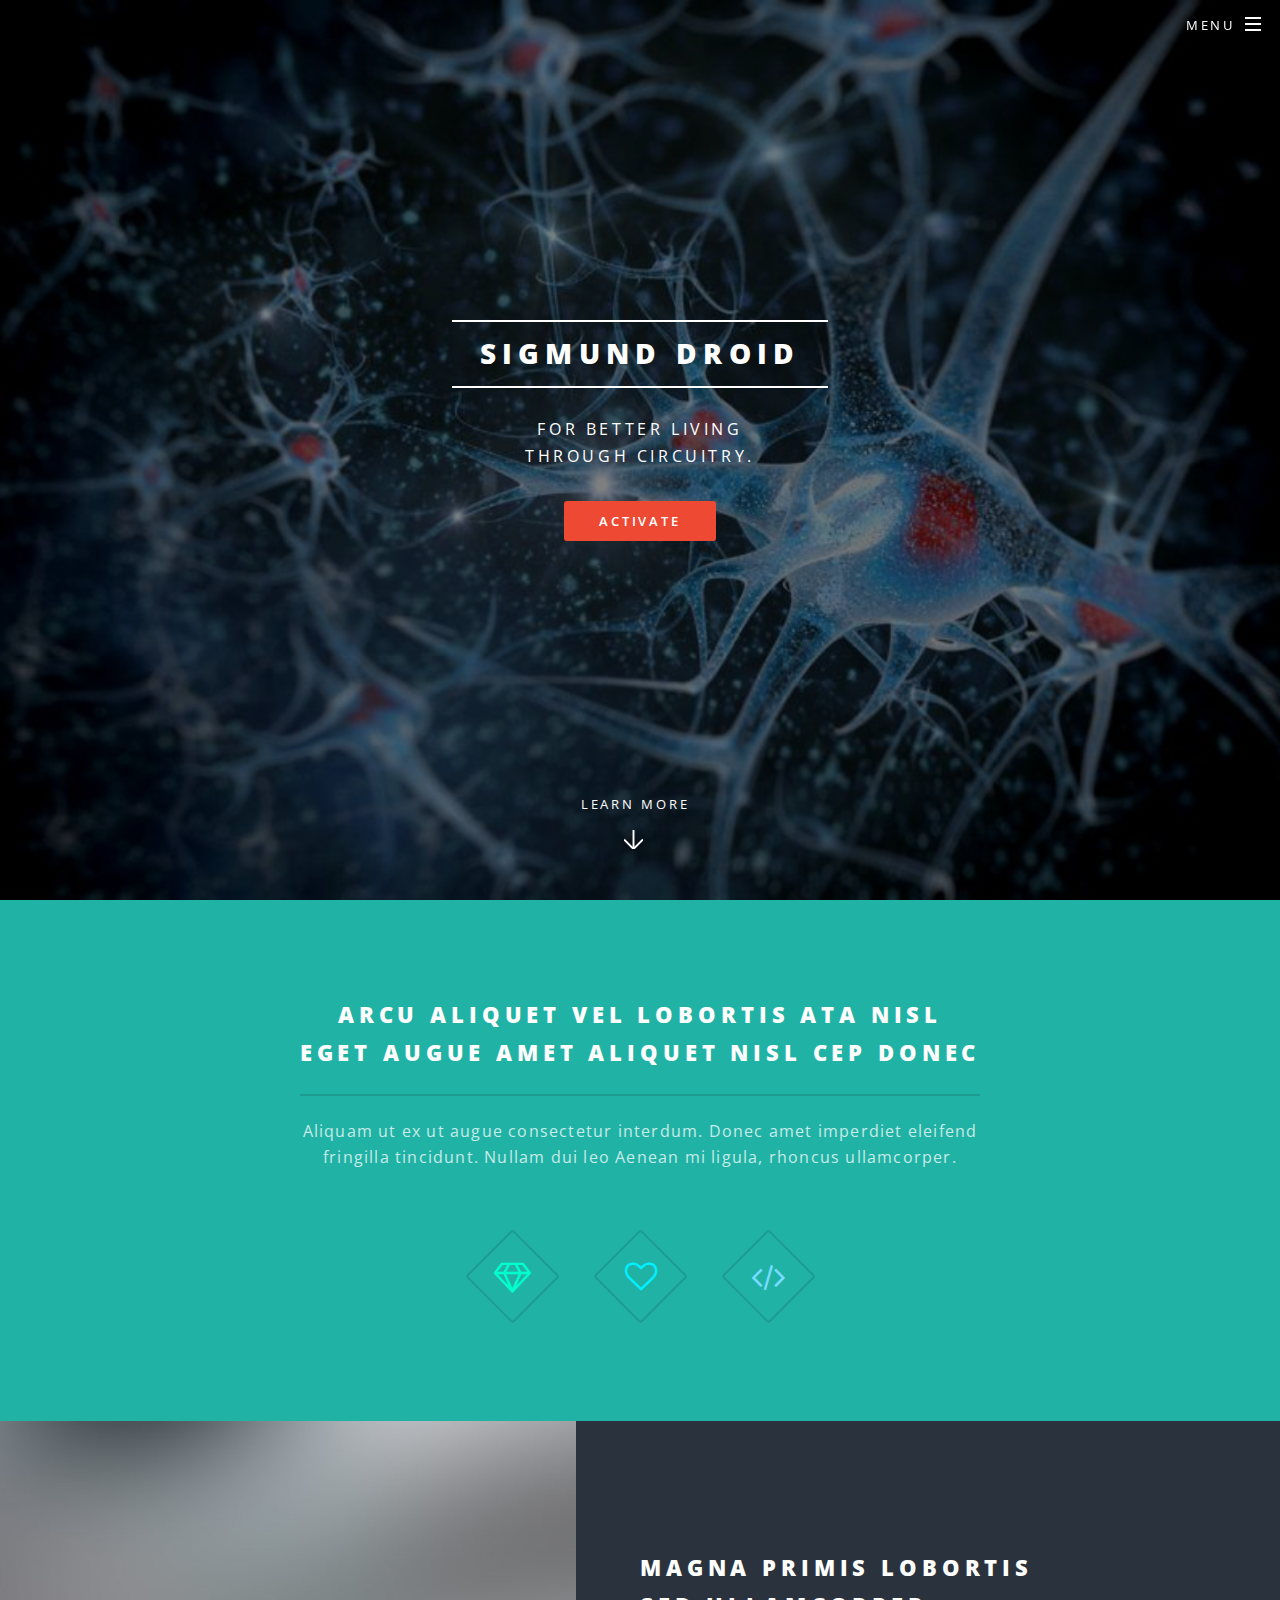
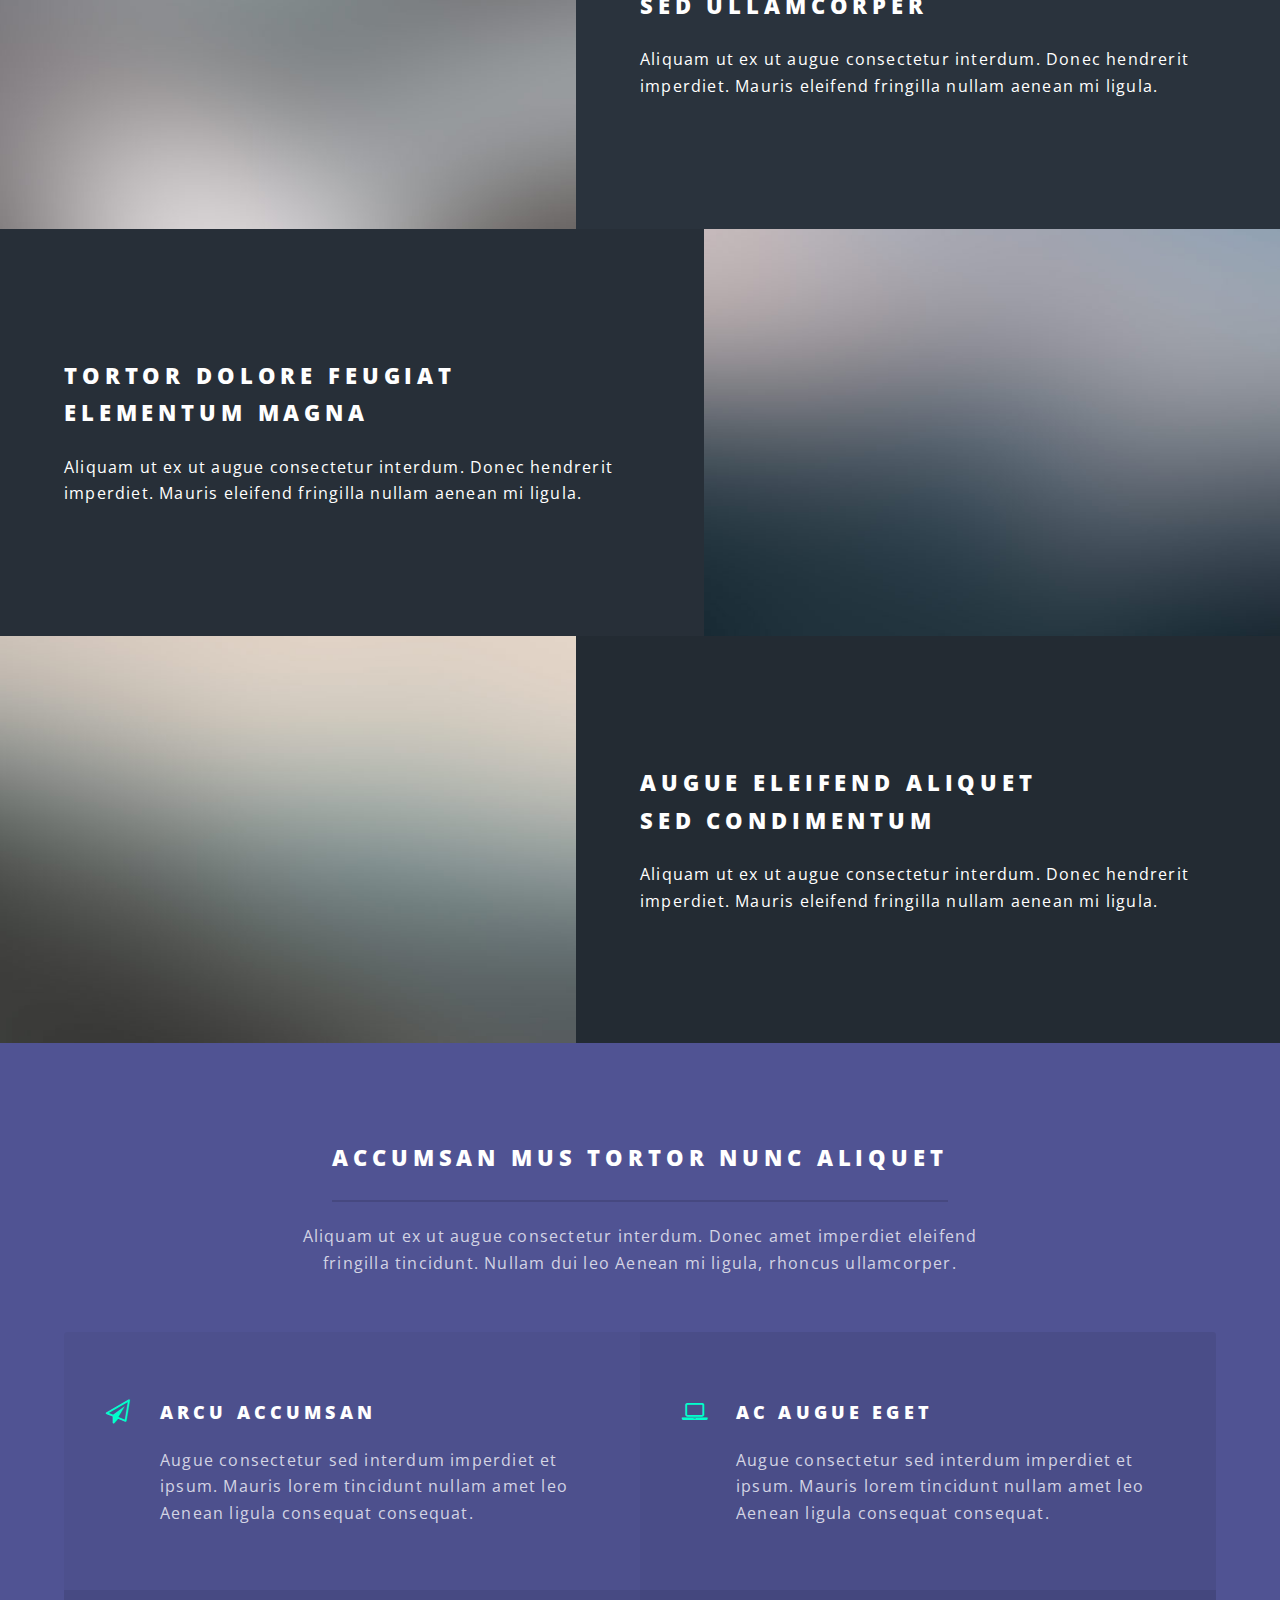
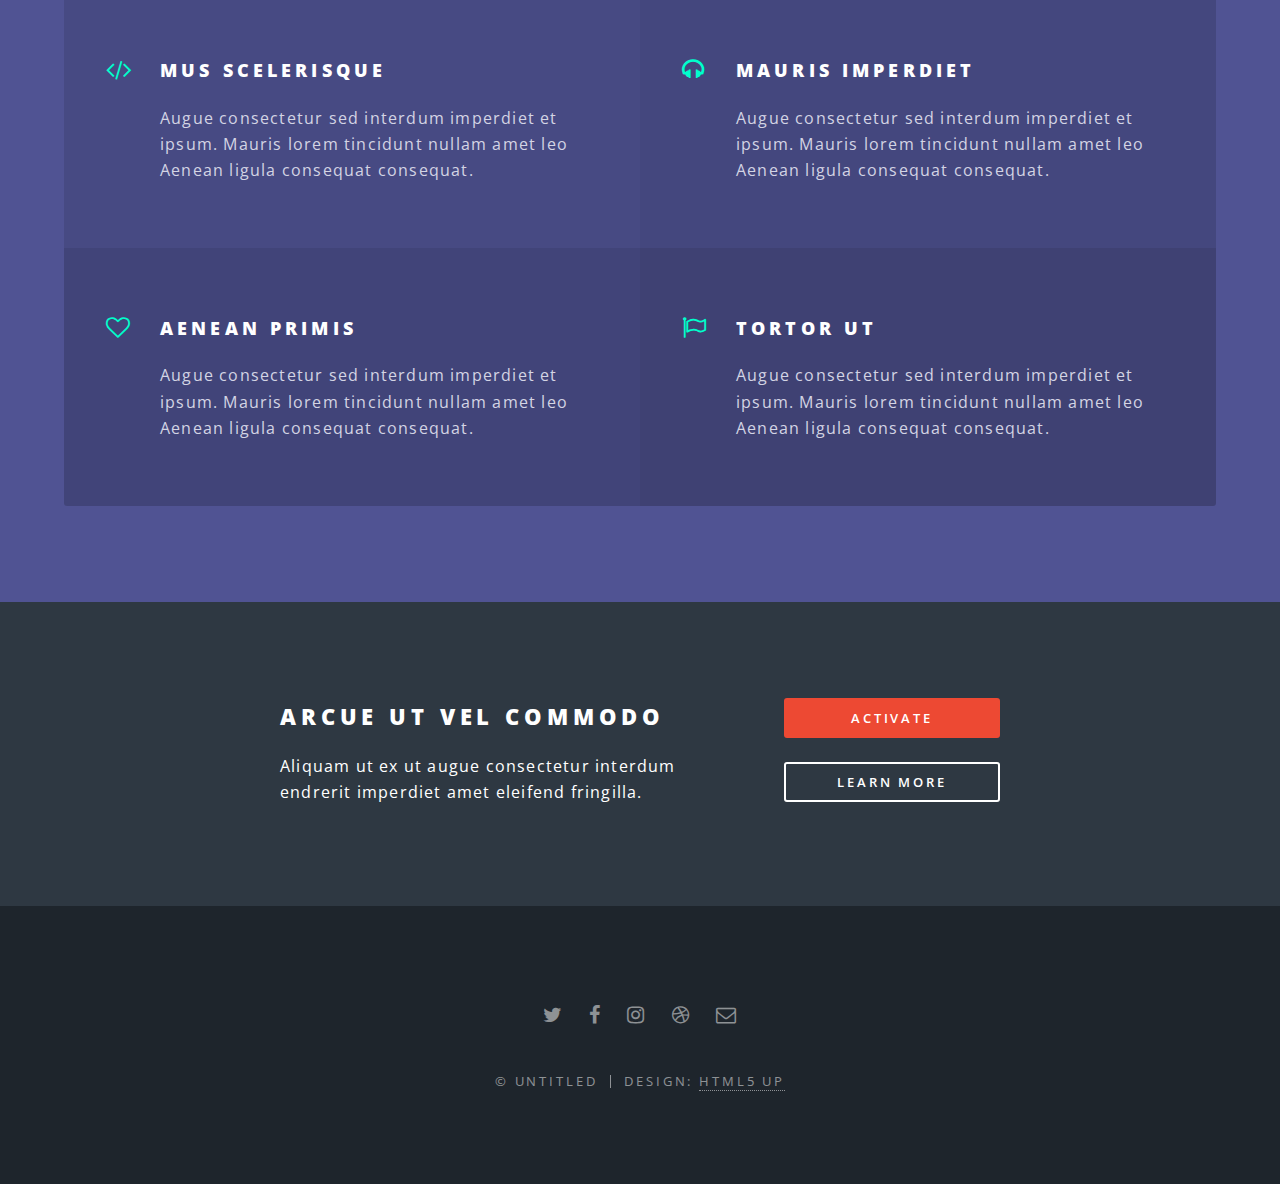
==== commit 45c54a3b: "Name set and CNAME file added." ====
--- a/index.html
+++ b/index.html
@@ -1,12 +1,12 @@
 <!DOCTYPE HTML>
 <!--
-	Spectral by HTML5 UP
+	Sigmund Droid
 	html5up.net | @ajlkn
 	Free for personal and commercial use under the CCA 3.0 license (html5up.net/license)
 -->
 <html>
 	<head>
-		<title>Spectral by HTML5 UP</title>
+		<title>Sigmund Droid</title>
 		<meta charset="utf-8" />
 		<meta name="viewport" content="width=device-width, initial-scale=1" />
 		<!--[if lte IE 8]><script src="assets/js/ie/html5shiv.js"></script><![endif]-->
@@ -21,7 +21,7 @@
 
 				<!-- Header -->
 					<header id="header" class="alt">
-						<h1><a href="index.html">Spectral</a></h1>
+						<h1><a href="index.html">Sigmund Droid</a></h1>
 						<nav id="nav">
 							<ul>
 								<li class="special">
@@ -43,10 +43,10 @@
 				<!-- Banner -->
 					<section id="banner">
 						<div class="inner">
-							<h2>Spectral</h2>
-							<p>Another fine responsive<br />
-							site template freebie<br />
-							crafted by <a href="http://html5up.net">HTML5 UP</a>.</p>
+							<h2>Sigmund Droid</h2>
+							<p>For better living<br />
+							through circuitry.<br />
+							</p>
 							<ul class="actions">
 								<li><a href="#" class="button special">Activate</a></li>
 							</ul>
--- a/assets/css/main.css
+++ b/assets/css/main.css
@@ -2,7 +2,7 @@
 @import url("https://fonts.googleapis.com/css?family=Open+Sans:400,400italic,600,600italic,800,800italic");
 
 /*
-	Spectral by HTML5 UP
+	Sigmund Droid
 	html5up.net | @ajlkn
 	Free for personal and commercial use under the CCA 3.0 license (html5up.net/license)
 */
--- a/assets/css/ie8.css
+++ b/assets/css/ie8.css
@@ -1,5 +1,5 @@
 /*
-	Spectral by HTML5 UP
+	Sigmund Droid
 	html5up.net | @ajlkn
 	Free for personal and commercial use under the CCA 3.0 license (html5up.net/license)
 */
--- a/assets/css/ie9.css
+++ b/assets/css/ie9.css
@@ -1,5 +1,5 @@
 /*
-	Spectral by HTML5 UP
+	Sigmund Droid
 	html5up.net | @ajlkn
 	Free for personal and commercial use under the CCA 3.0 license (html5up.net/license)
 */
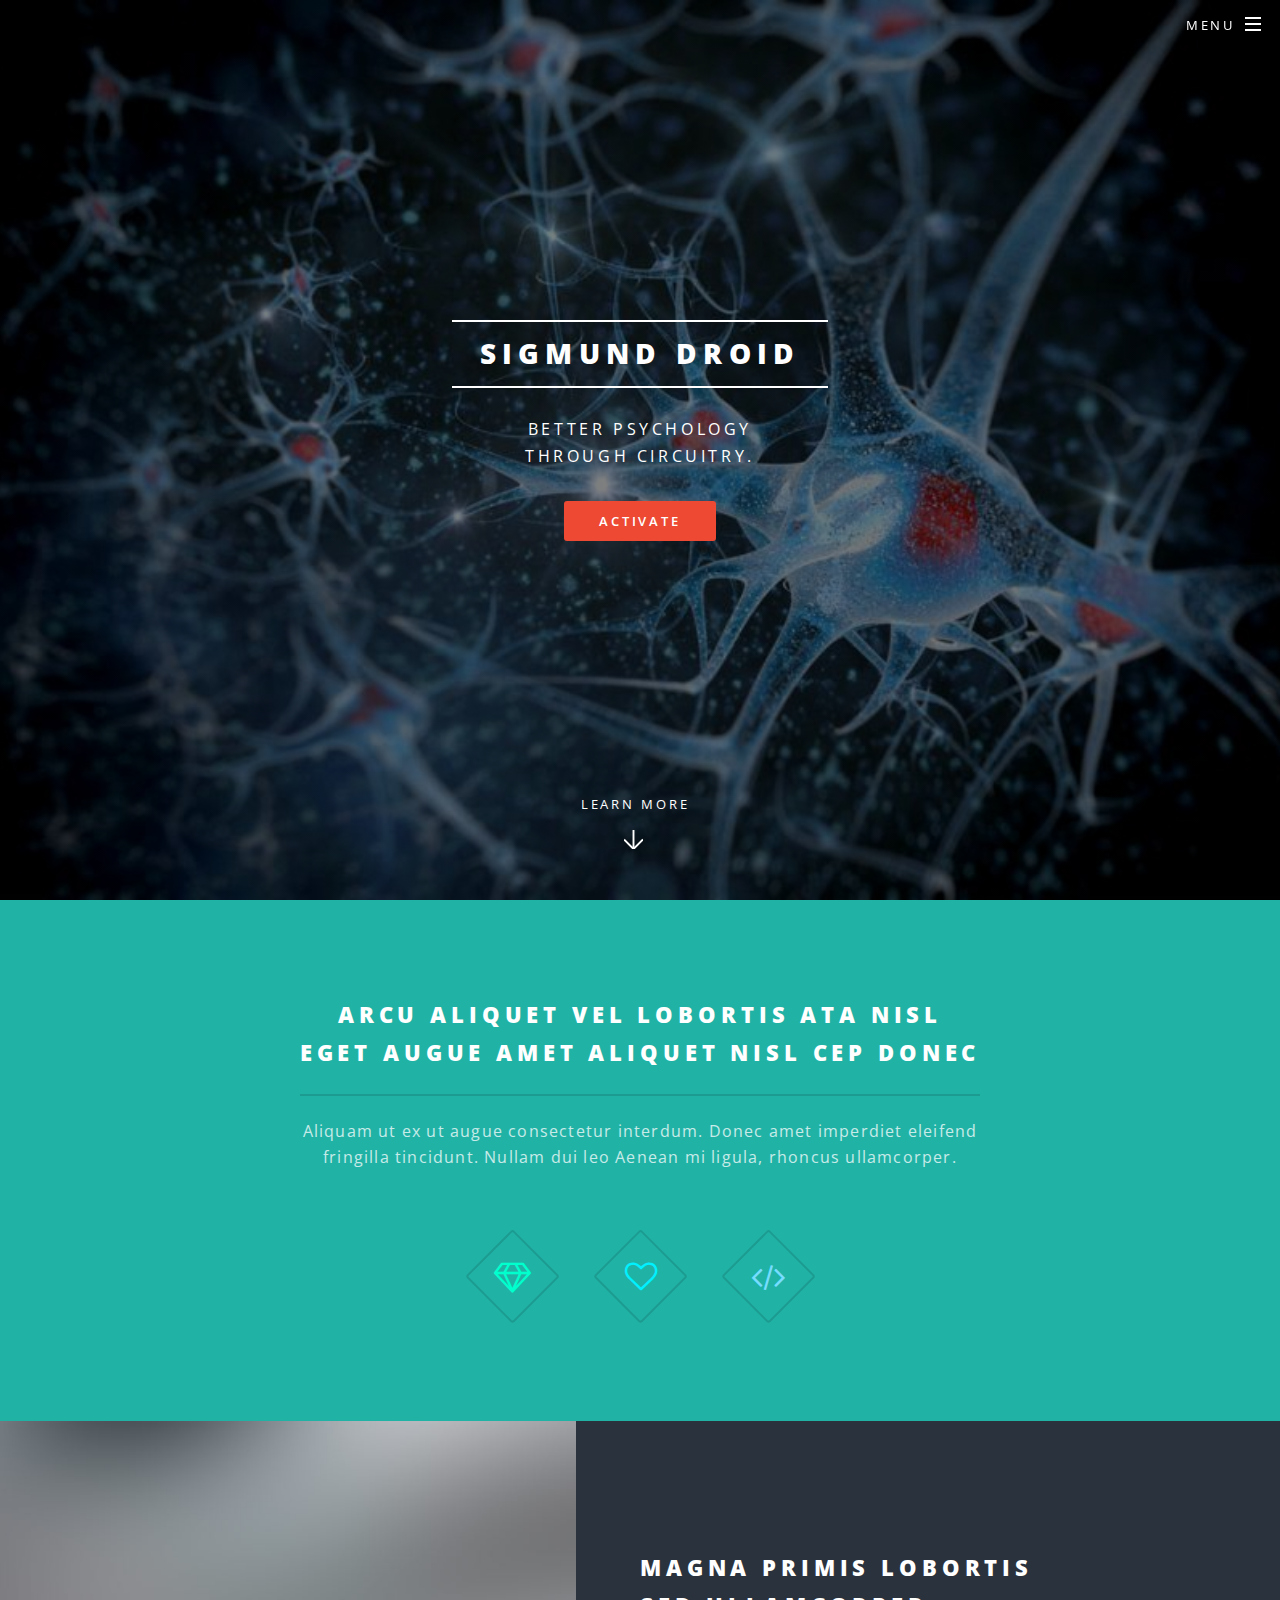
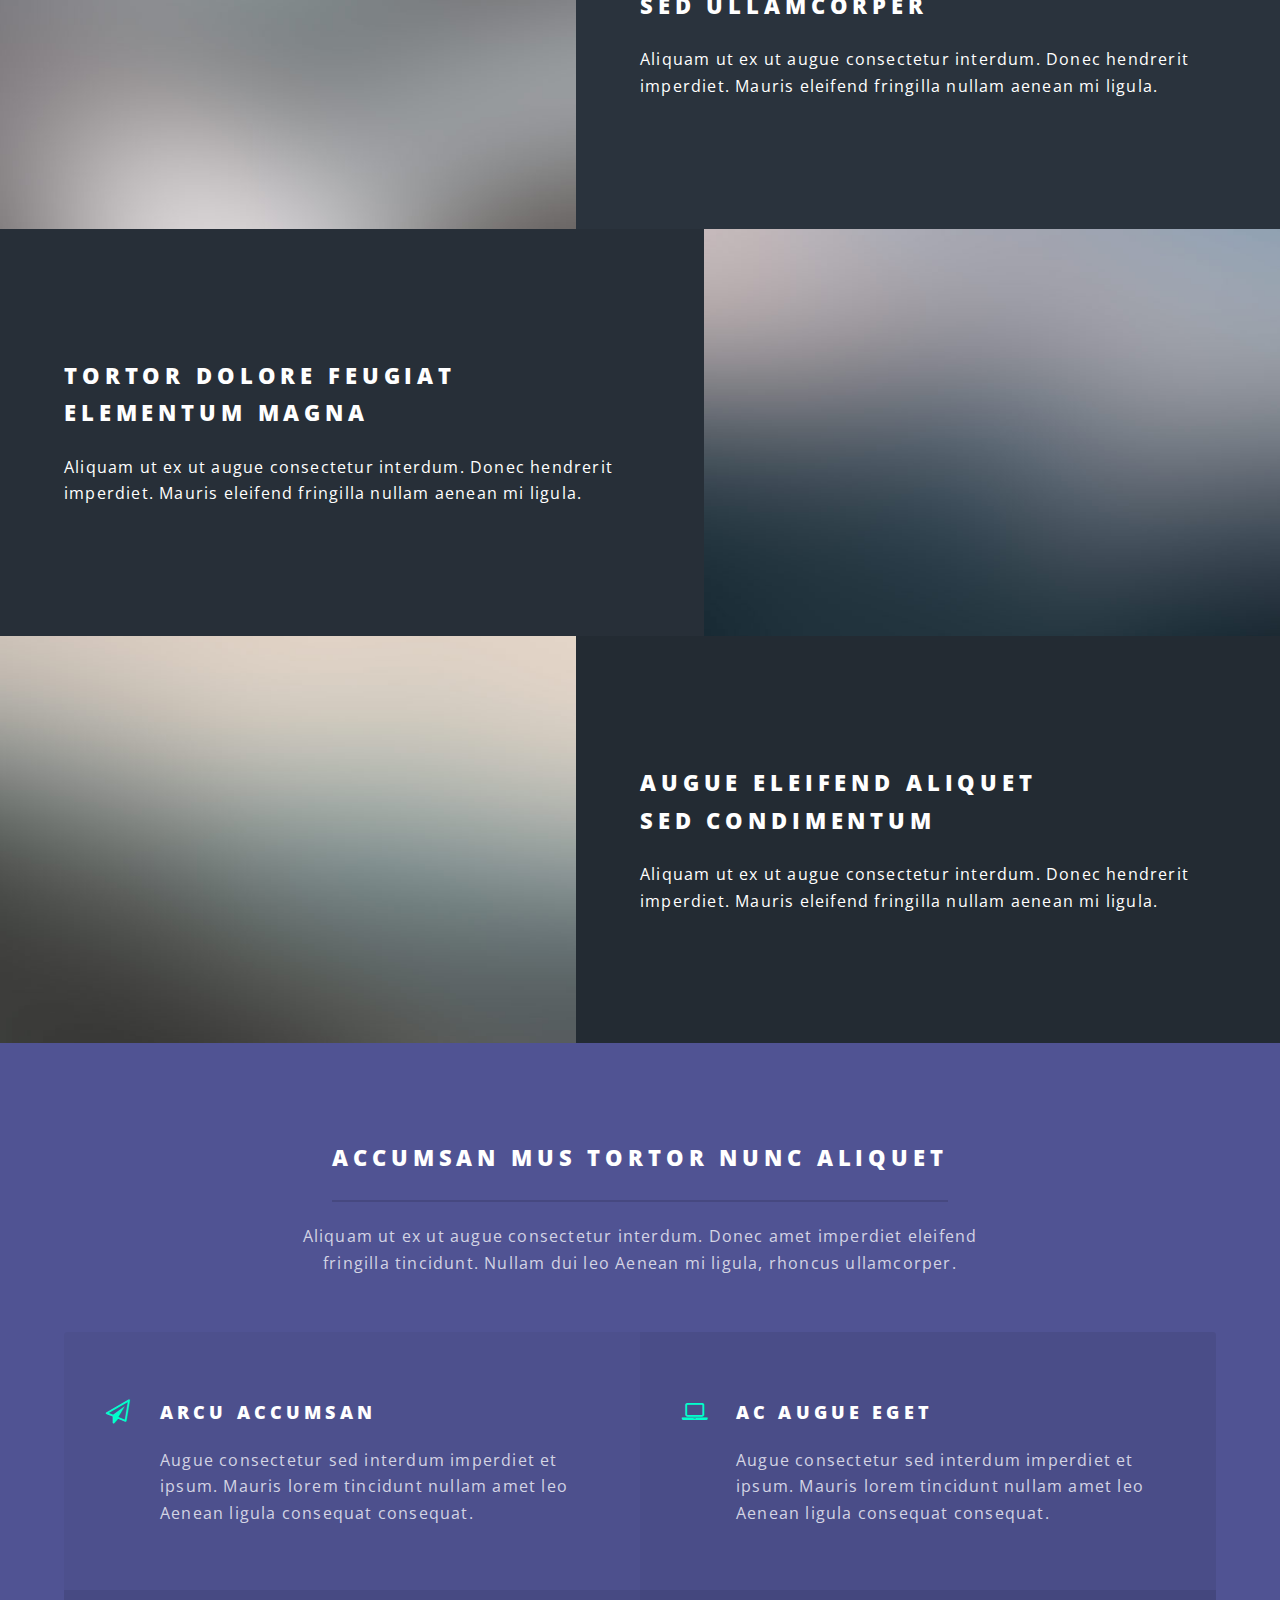
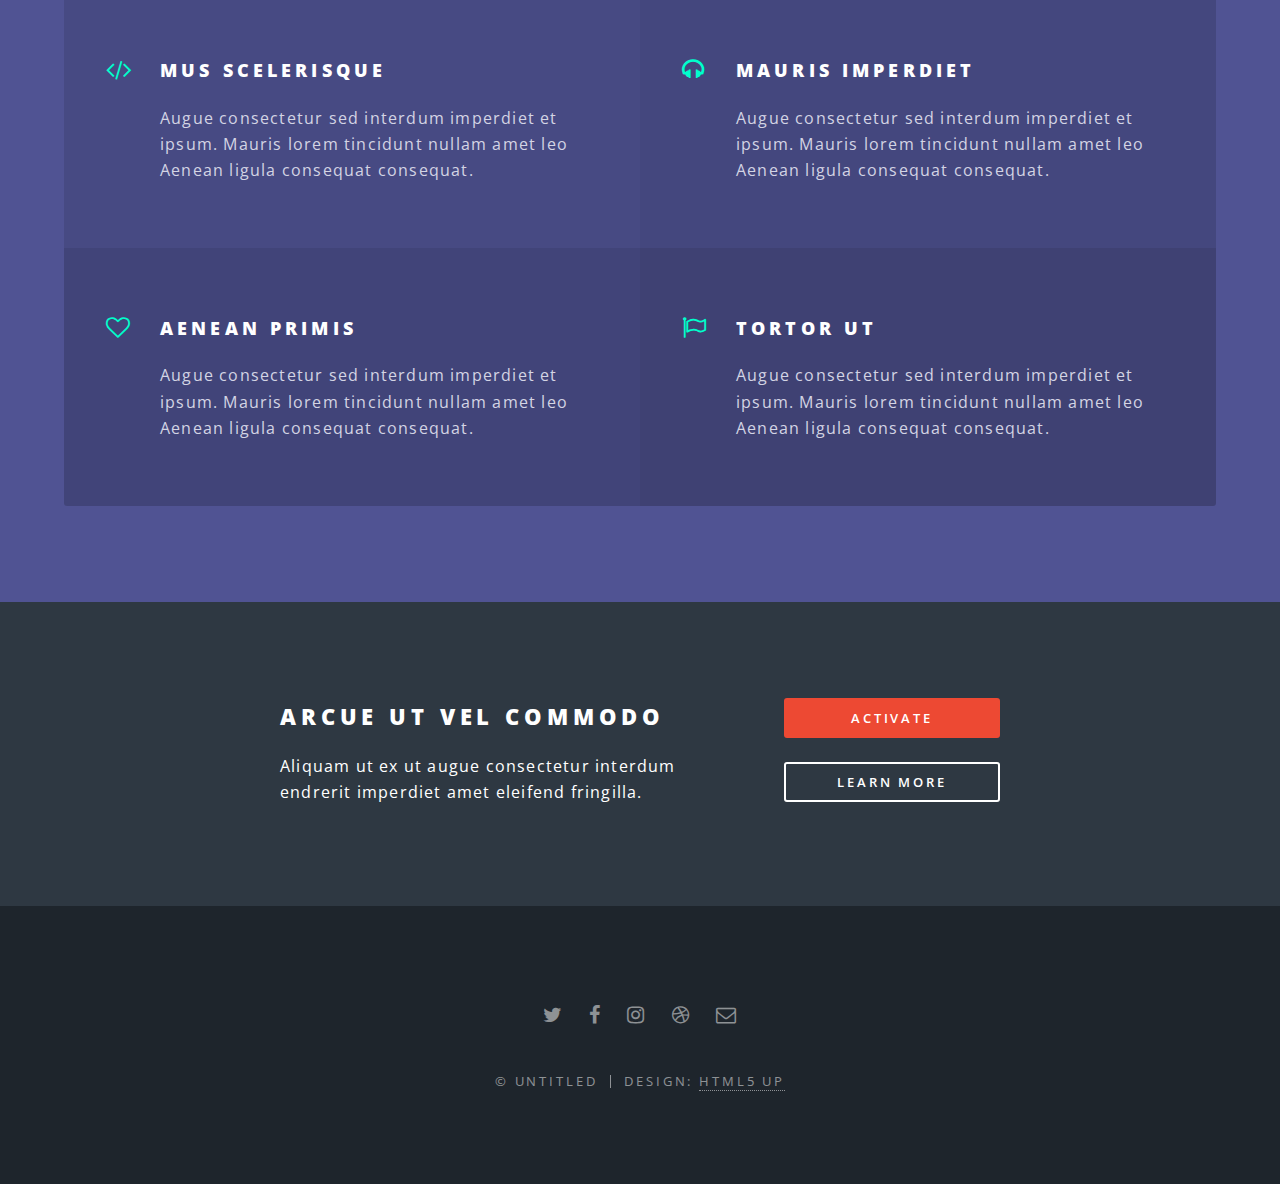
==== commit 70be1fce: "Motto change." ====
--- a/index.html
+++ b/index.html
@@ -44,7 +44,7 @@
 					<section id="banner">
 						<div class="inner">
 							<h2>Sigmund Droid</h2>
-							<p>For better living<br />
+							<p>Better psychology<br />
 							through circuitry.<br />
 							</p>
 							<ul class="actions">
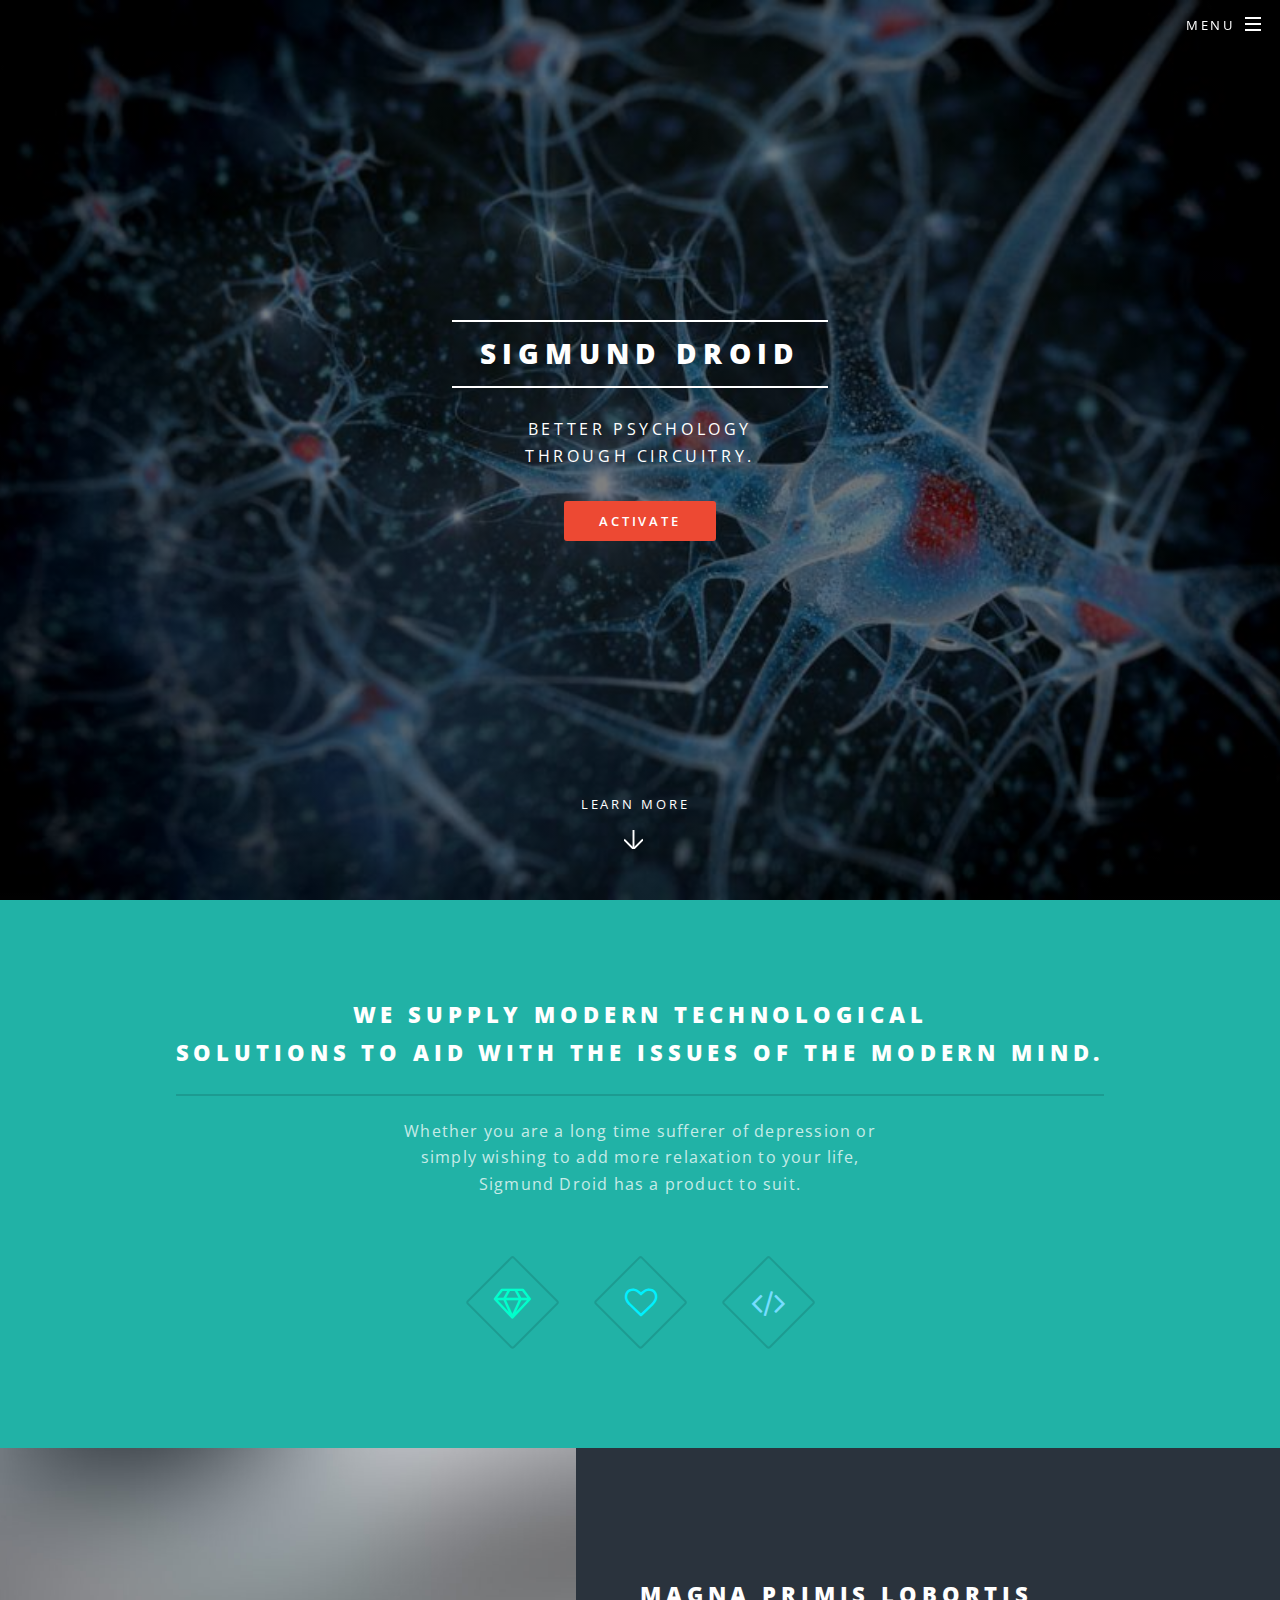
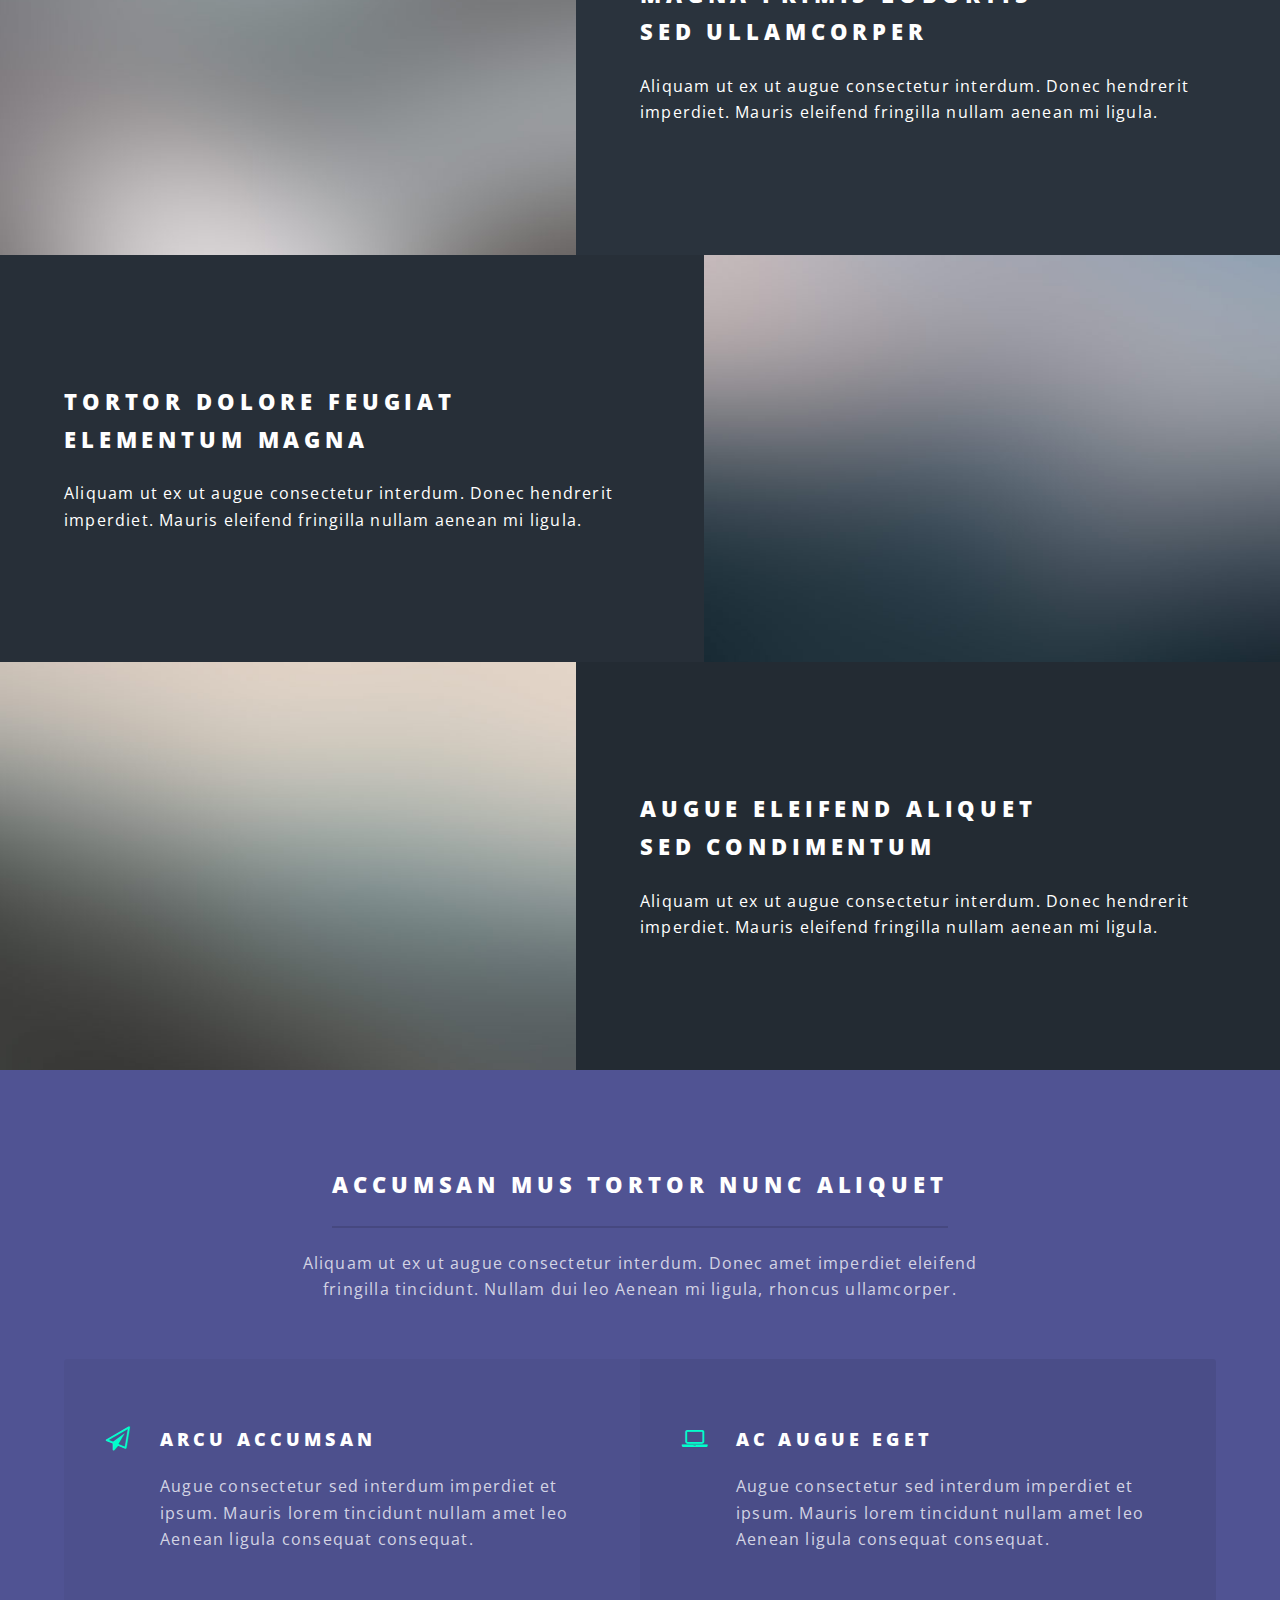
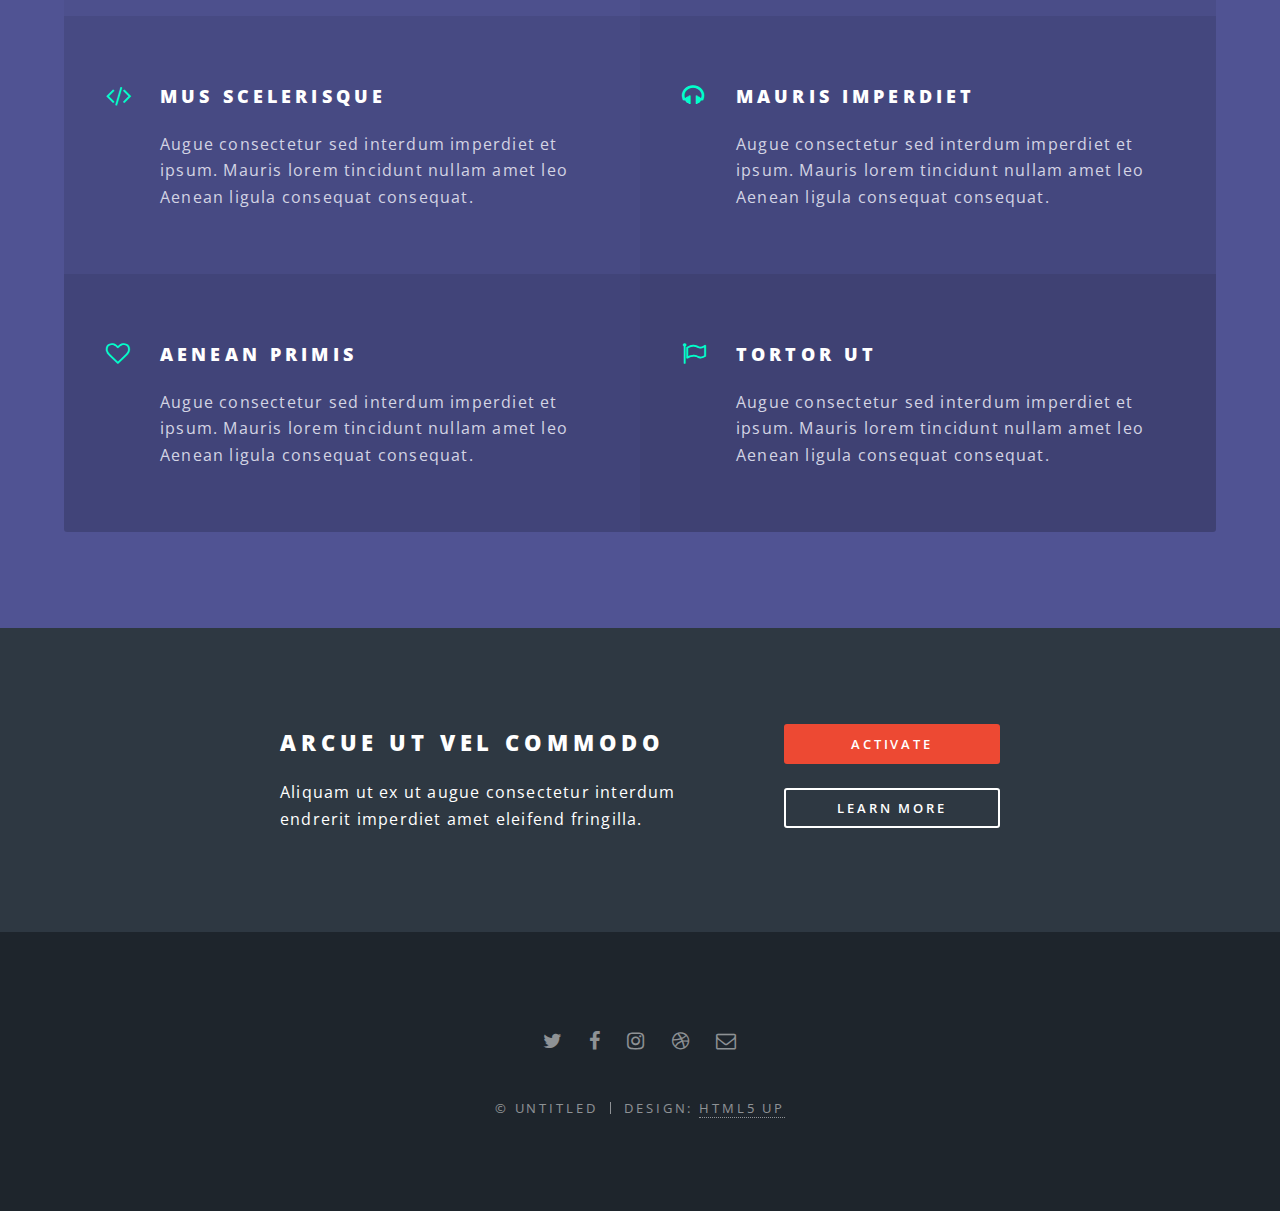
==== commit 5a04d908: "Next paragraph change." ====
--- a/index.html
+++ b/index.html
@@ -58,10 +58,12 @@
 					<section id="one" class="wrapper style1 special">
 						<div class="inner">
 							<header class="major">
-								<h2>Arcu aliquet vel lobortis ata nisl<br />
-								eget augue amet aliquet nisl cep donec</h2>
-								<p>Aliquam ut ex ut augue consectetur interdum. Donec amet imperdiet eleifend<br />
-								fringilla tincidunt. Nullam dui leo Aenean mi ligula, rhoncus ullamcorper.</p>
+								<h2>We supply modern technological<br />
+								solutions to aid with the issues of the modern mind.</h2>
+								<p>Whether you are a long time sufferer of depression or <br />
+								simply wishing to add more relaxation to your life,<br />
+								Sigmund Droid has a product to suit.
+								</p>
 							</header>
 							<ul class="icons major">
 								<li><span class="icon fa-diamond major style1"><span class="label">Lorem</span></span></li>
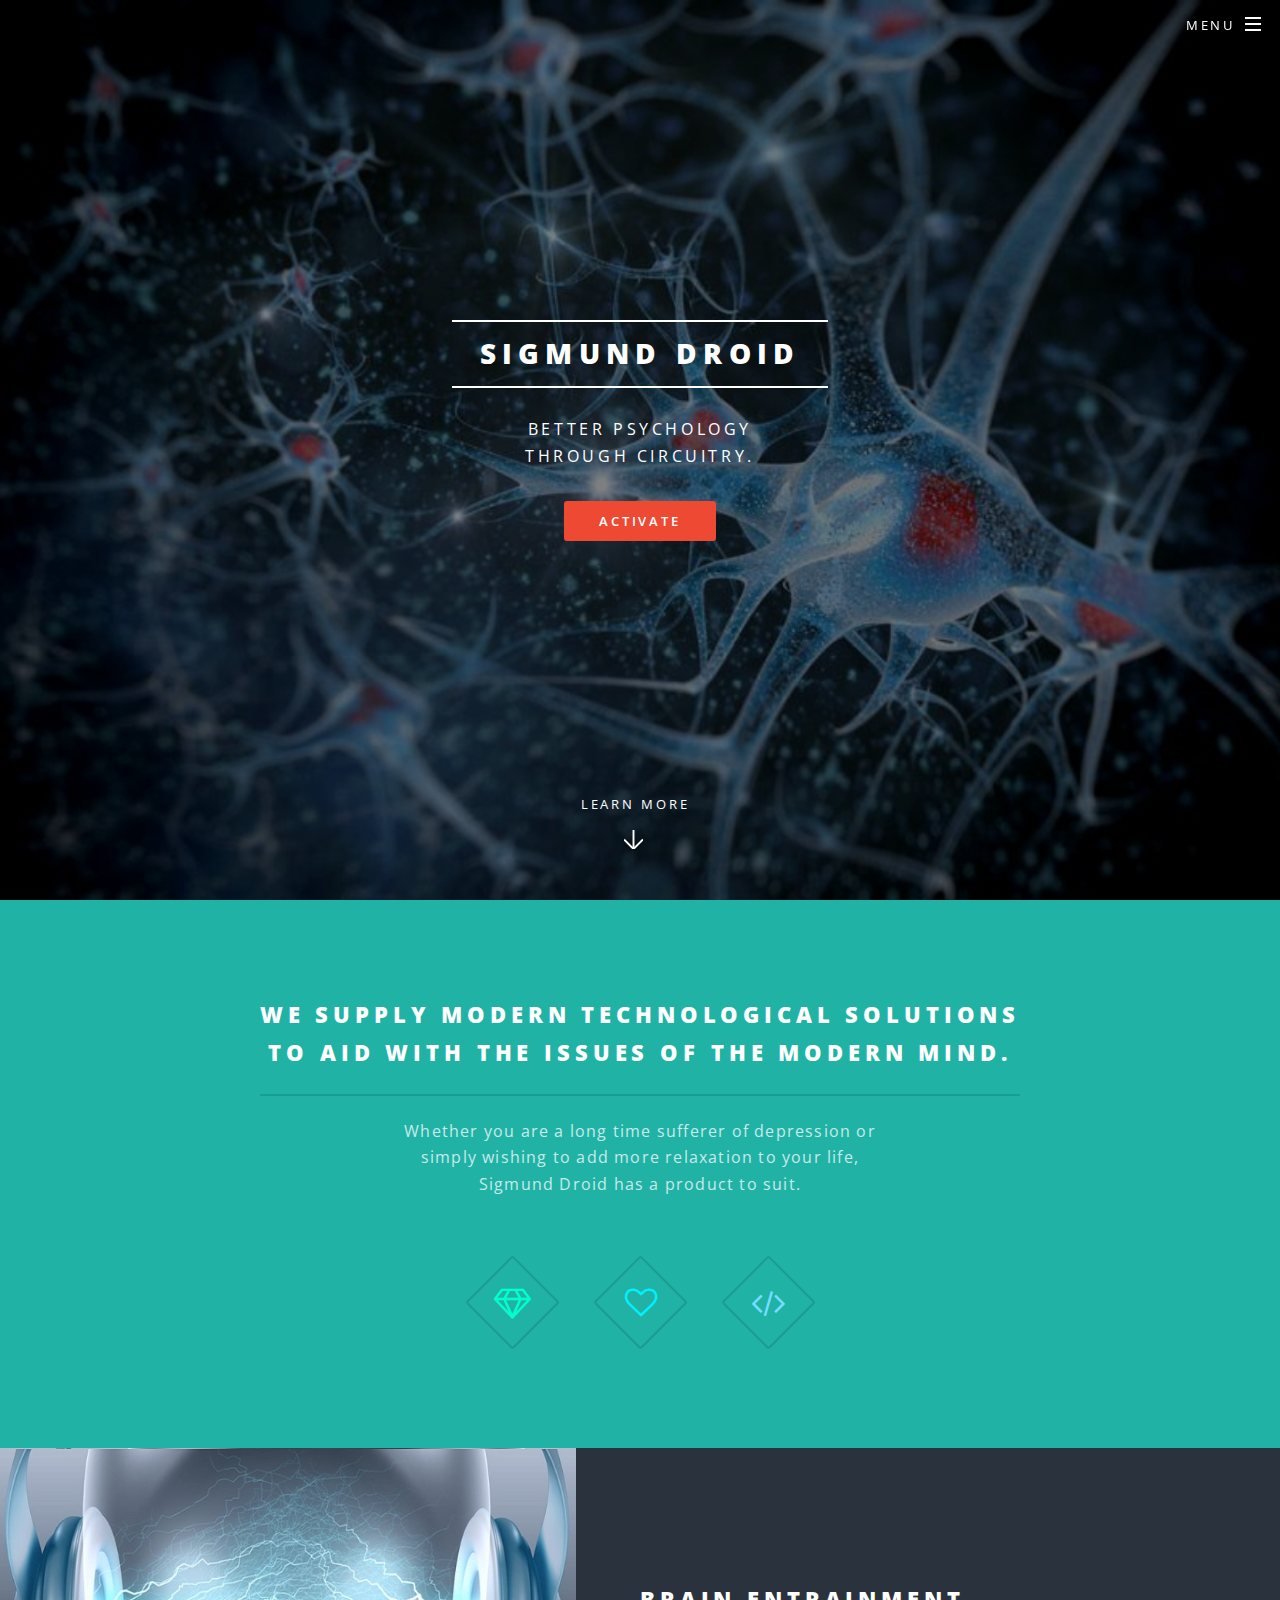
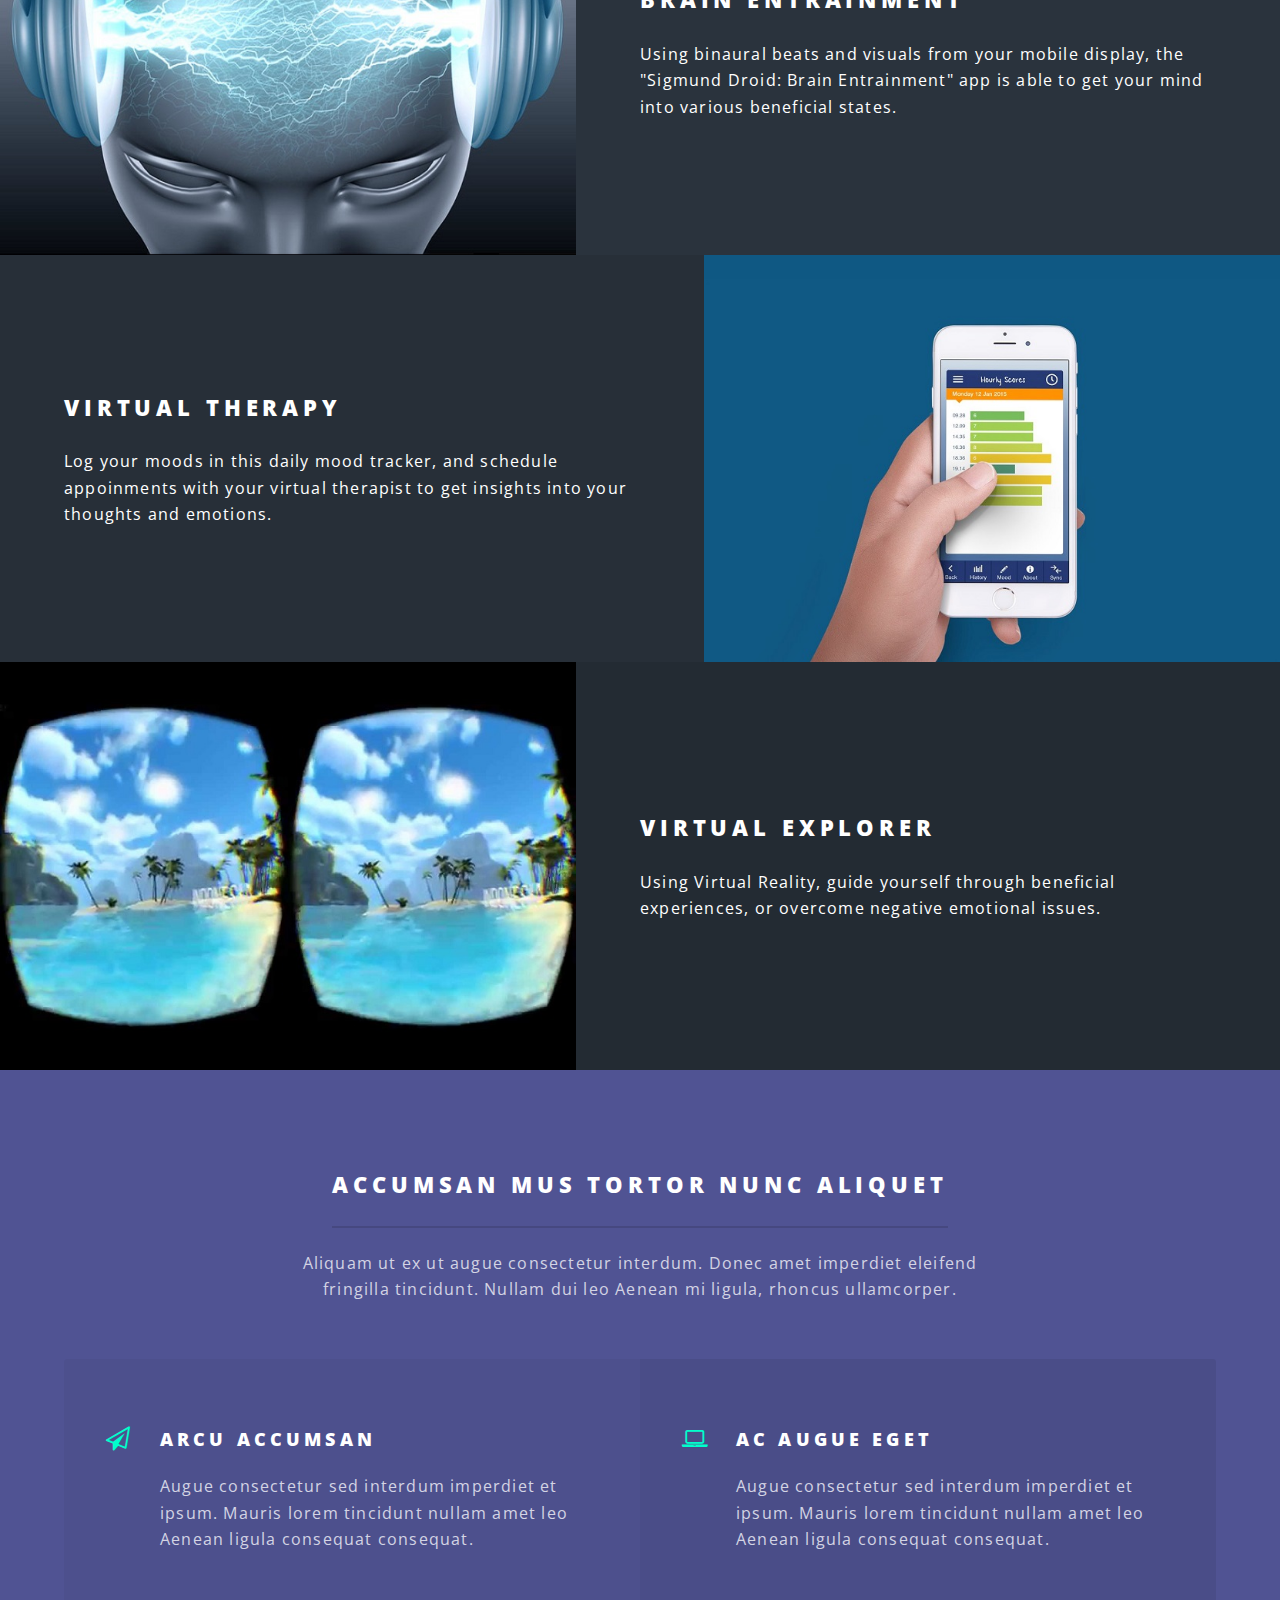
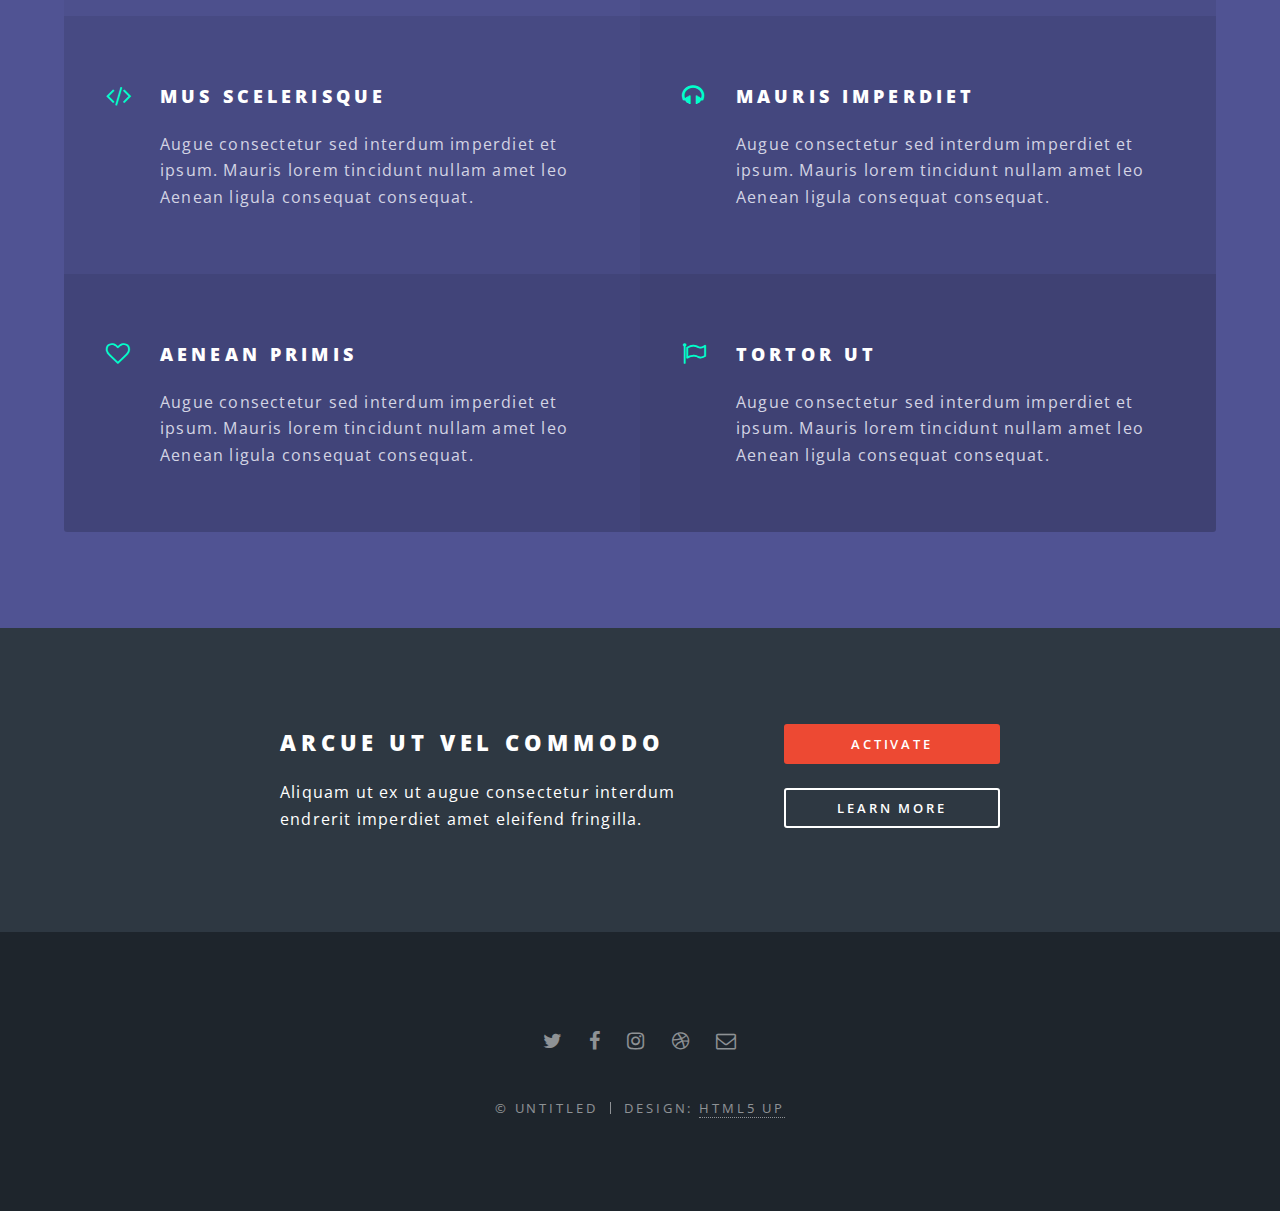
==== commit 01ff24cb: "Updated app descriptions and images." ====
--- a/index.html
+++ b/index.html
@@ -58,8 +58,8 @@
 					<section id="one" class="wrapper style1 special">
 						<div class="inner">
 							<header class="major">
-								<h2>We supply modern technological<br />
-								solutions to aid with the issues of the modern mind.</h2>
+								<h2>We supply modern technological solutions<br />
+								to aid with the issues of the modern mind.</h2>
 								<p>Whether you are a long time sufferer of depression or <br />
 								simply wishing to add more relaxation to your life,<br />
 								Sigmund Droid has a product to suit.
@@ -77,23 +77,20 @@
 					<section id="two" class="wrapper alt style2">
 						<section class="spotlight">
 							<div class="image"><img src="images/pic01.jpg" alt="" /></div><div class="content">
-								<h2>Magna primis lobortis<br />
-								sed ullamcorper</h2>
-								<p>Aliquam ut ex ut augue consectetur interdum. Donec hendrerit imperdiet. Mauris eleifend fringilla nullam aenean mi ligula.</p>
+								<h2>Brain Entrainment</h2>
+								<p>Using binaural beats and visuals from your mobile display, the "Sigmund Droid: Brain Entrainment" app is able to get your mind into various beneficial states.</p>
 							</div>
 						</section>
 						<section class="spotlight">
 							<div class="image"><img src="images/pic02.jpg" alt="" /></div><div class="content">
-								<h2>Tortor dolore feugiat<br />
-								elementum magna</h2>
-								<p>Aliquam ut ex ut augue consectetur interdum. Donec hendrerit imperdiet. Mauris eleifend fringilla nullam aenean mi ligula.</p>
+								<h2>Virtual Therapy</h2>
+								<p>Log your moods in this daily mood tracker, and schedule appoinments with your virtual therapist to get insights into your thoughts and emotions.</p>
 							</div>
 						</section>
 						<section class="spotlight">
 							<div class="image"><img src="images/pic03.jpg" alt="" /></div><div class="content">
-								<h2>Augue eleifend aliquet<br />
-								sed condimentum</h2>
-								<p>Aliquam ut ex ut augue consectetur interdum. Donec hendrerit imperdiet. Mauris eleifend fringilla nullam aenean mi ligula.</p>
+								<h2>Virtual Explorer</h2>
+								<p>Using Virtual Reality, guide yourself through beneficial experiences, or overcome negative emotional issues.</p>
 							</div>
 						</section>
 					</section>
